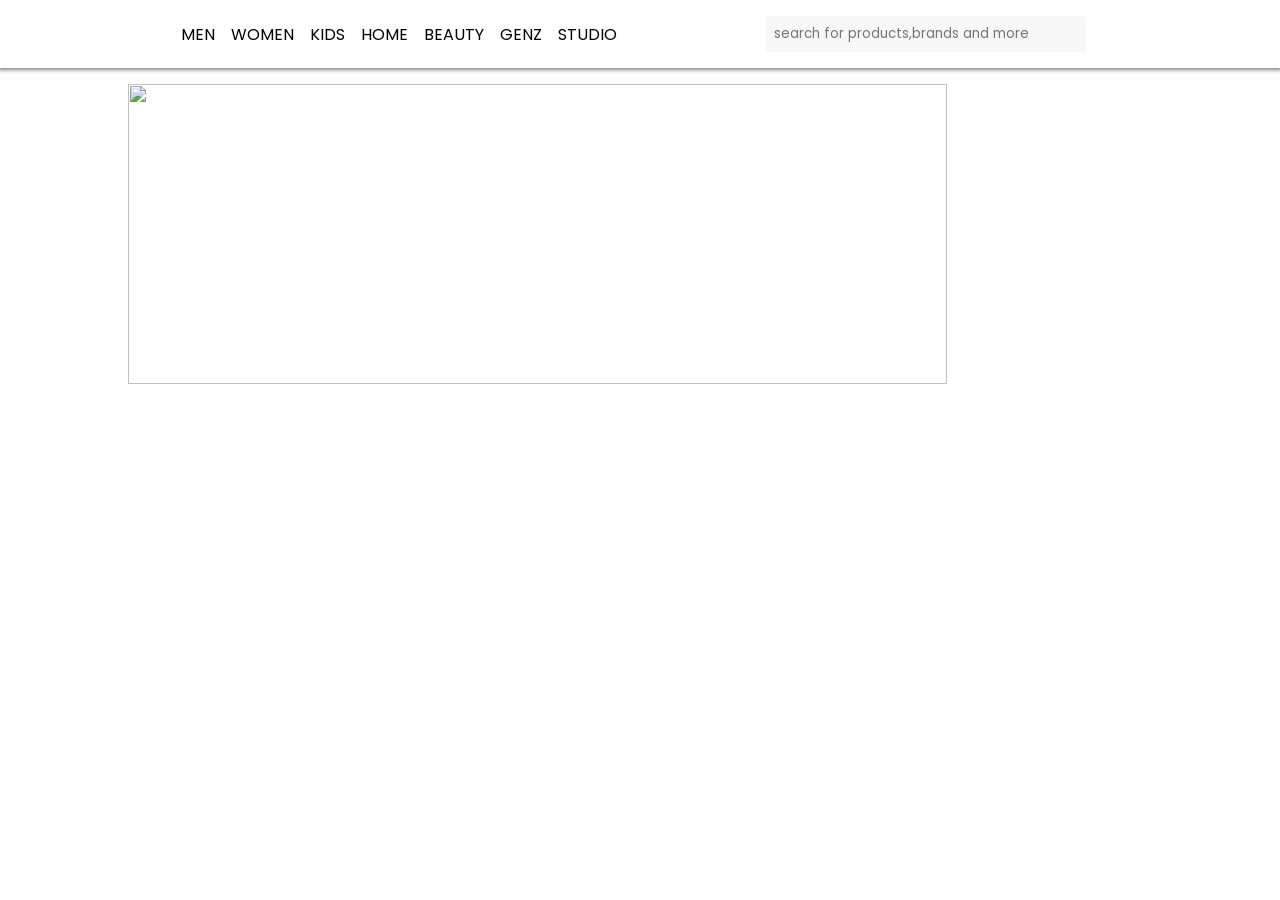
==== index.html @ 0b9dc45f "Add files via upload" ====
<!DOCTYPE html>
<html lang="en">
<head>
    <meta charset="UTF-8">
    <meta name="viewport" content="width=device-width, initial-scale=1.0">
    <title>Myntra-homepage</title>
    <link rel="stylesheet" href="style.css">
    <link href='https://fonts.googleapis.com/css?family=Poppins' rel='stylesheet'>
</head>
<body>
    <header>
        <div class="logo-img">
            
        </div>
    <div class="nav-link">
        <ul class="nav-ul">
            <li>
                <a href="#">MEN</a>
            </li>
            <li>
                <a href="#">WOMEN</a>
            </li>
            <li>
                <a href="#">KIDS</a>
            </li>
            <li>
                <a href="#">HOME</a>
            </li>
            <li>
                <a href="#">BEAUTY</a>
            </li>
            <li>
                <a href="#">GENZ</a>
            </li>
            <li>
                <a href="#">STUDIO</a>
            </li>
        </ul>
    </div>
        <div id="search">
            <input class="search-int" type="text" placeholder="search for products,brands and more">
        </div>
        <div class="logo">

        </div>
    </header>
    <div class="container">
        <div class="main">
            <div class="image">
                <img id="sale" src="https://www.theshoppingfriendly.com/wp-content/uploads/2023/07/Tips-To-Save-using-myntra-coupon.webp">
            </div>

        </div>
    </div>
    
</body>
</html>
---- style.css ----
*{
    margin: 0;
    padding: 0;
    box-sizing: border-box;
    font-family: 'Poppins';

}
body{
    margin: 0;
    padding: 0;
    box-sizing: border-box;

}
header{
    display: flex;
    justify-content: space-between;
    padding: 1rem 2rem;
    box-shadow: 0 0 4px 2px grey;
    box-sizing: border-box;
}
.logo{
    width: 1vw;
}
.nav-link{
    display: flex;
    align-items: center;
    
}
.nav-ul{
    display: flex;
    justify-content: space-between;
    align-items: center;
    gap: 1rem;
}
li{
    list-style-type: none;
}
a{
    text-decoration: none;
    color: black;
}
a:hover{
    text-decoration: underline;

}
.search-int{
    width: 20rem;
    padding: 0.5rem 0.5rem;
    border: none;
    border-radius: 0.2rem;
    box-shadow: inset 0 0 2px 20px rgba(223, 219, 219, 0.215);
    align-items: center;
}
.container{
    

}
.main{

}
.image{
    display: flex;
    justify-content: center;
    align-items: center;
    margin-top: 1rem;
    
}
#sale{
    width: 80%;
    height:300px;

}
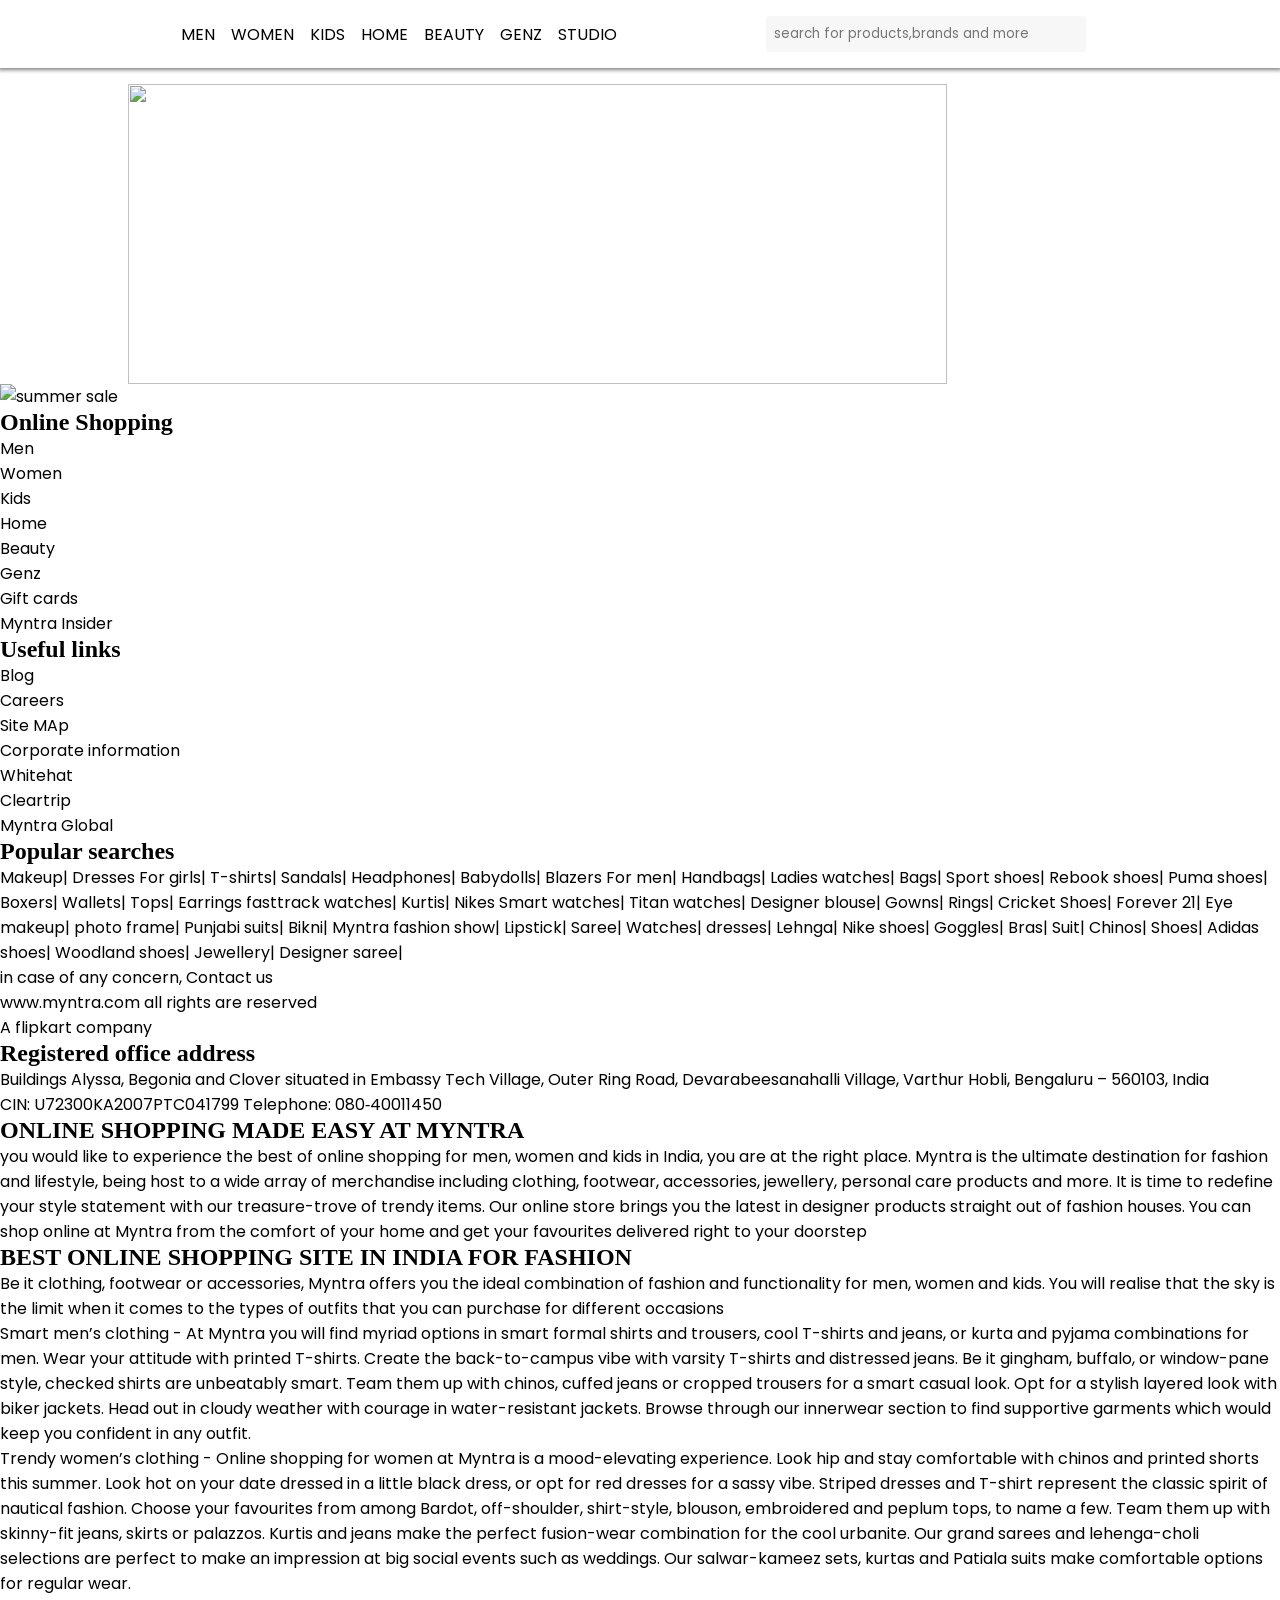
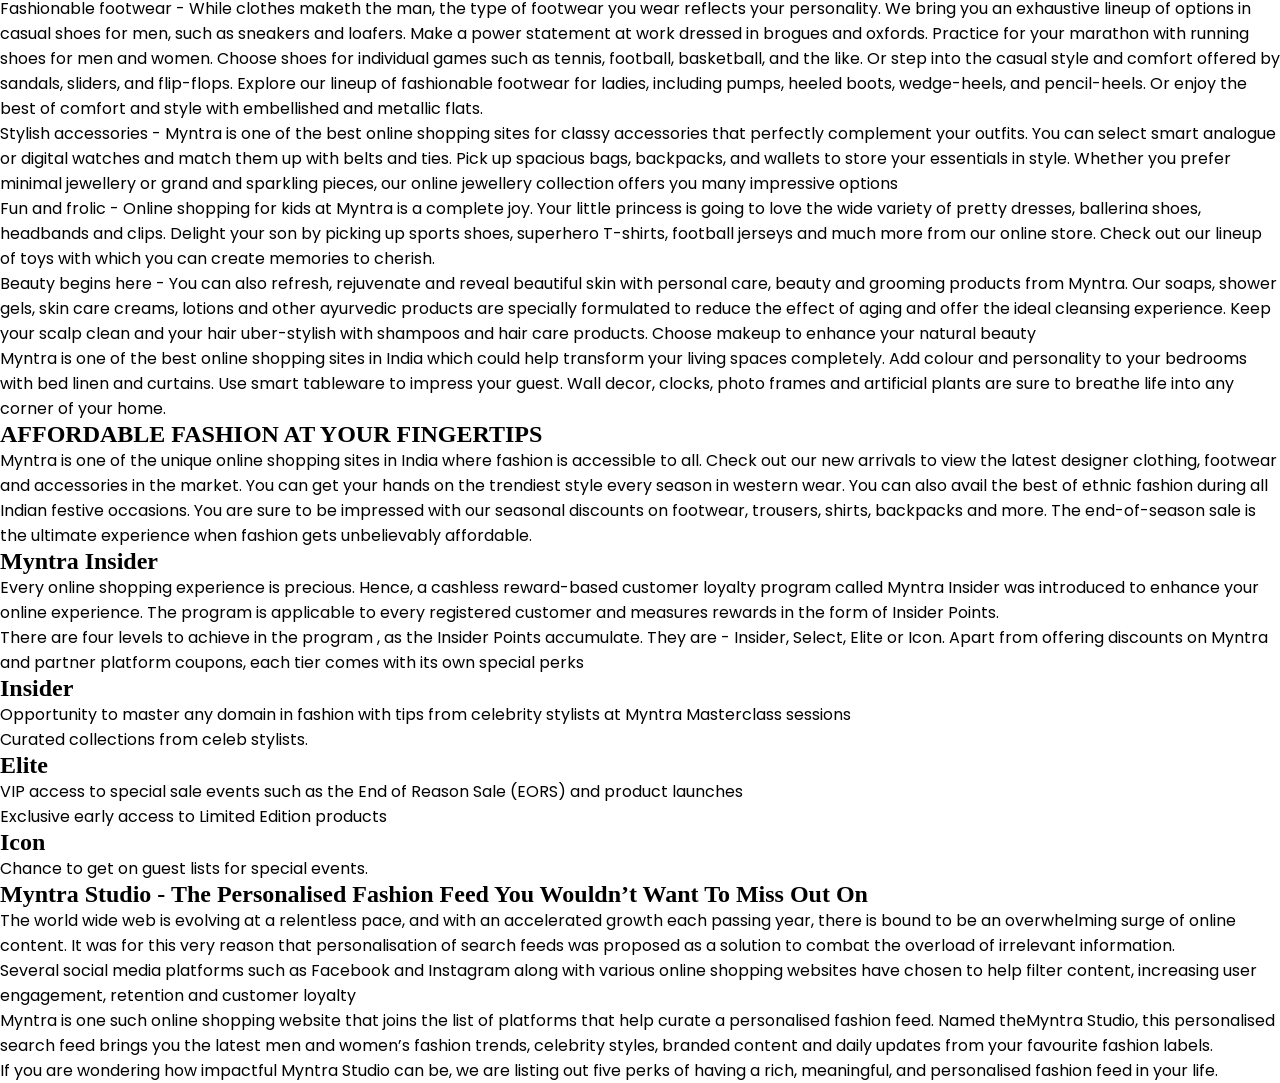
==== commit d3725ee7: "Enhance index.html with favicon and footer updates Added a favicon link and enhanced the footer with" ====
--- a/index.html
+++ b/index.html
@@ -6,8 +6,11 @@
     <title>Myntra-homepage</title>
     <link rel="stylesheet" href="style.css">
     <link href='https://fonts.googleapis.com/css?family=Poppins' rel='stylesheet'>
+    <link rel="icon" type="image/x-icon" href="https://myntra.com">
 </head>
 <body>
+    <!--navbar-->
+
     <header>
         <div class="logo-img">
             
@@ -41,17 +44,438 @@
             <input class="search-int" type="text" placeholder="search for products,brands and more">
         </div>
         <div class="logo">
+            <ul>
+                <li>
+                    <a href=""><i class="fa-solid fa-users"></i></a>
+                </li>
+            </ul>
 
         </div>
     </header>
+
+    <!-----------------------------------navbar-ending---------------------------------------------->
+
     <div class="container">
+    <!-------------------------------Sale-image-with 2 divs ----------------------------------------->
         <div class="main">
             <div class="image">
                 <img id="sale" src="https://www.theshoppingfriendly.com/wp-content/uploads/2023/07/Tips-To-Save-using-myntra-coupon.webp">
             </div>
-
-        </div>
+            <div class="summer-sale-img">
+               <img class="sumer-img" src= "https://cdn.gyftr.com/blog/wp-content/uploads/2024/09/30054218/Myntra.png" alt="summer sale">
+            </div>
+        </div>
+    <!---------------------------------------sale-image-end------------------------------------------>
     </div>
-    
+   <footer>
+    <!------------------------one-div-of-footer-containing-links----------------------------------->
+    <div class="links-cont">
+    <!------------------------------------footer-links-of-column----------------------------------->
+    <div class="column-link">
+    <div class="online-shopping">
+        <h2>Online Shopping</h2>
+    <!-----------------------------------links-of-one-box--------------------------------------------->
+        <ul class="footer-nav">
+            <li>
+                <a class="a-foot" href="#">Men</a>
+            </li>
+            <li>
+                <a class="a-foot" href="#" >Women</a>
+            </li>
+            <li>
+                <a class="a-foot" href="#" >Kids</a>
+            </li>
+            <li>
+                <a class="a-foot" href="#" >Home</a>
+            </li>
+            <li>
+                <a class="a-foot" href="#" >Beauty</a>
+            </li>
+            <li>
+                <a class="a-foot" href="#" >Genz</a>
+            </li>
+            <li>
+                <a class="a-foot" href="#" >Gift cards</a>
+            </li>
+            <li>
+                <a class="a-foot" href="#" >Myntra Insider</a>
+            </li>
+        </ul>
+    </div>
+    <!-----------------------------end-here-------------------------------------------------------->
+    <!---------------------------usefull-link-start-here------------------------------------------->
+    <div class="useful-link">
+        <h2>Useful links</h2>
+        <ul class="useful-links">
+            <li>
+                <a class="a-useful-link" href="#" >Blog</a>
+            </li>
+            <li>
+                <a class="a-useful-link">Careers</a>
+            </li>
+            <li>
+                <a class="a-useful-link" href="#">Site MAp</a>
+            </li>
+            <li>
+                <a class="a-useful-link" href="#">Corporate information</a>
+            </li>
+            <li>
+                <a class="a-useful-link" href="#">Whitehat</a>
+            </li>
+            <li>
+                <a class="a-useful-link" href="#">Cleartrip</a>
+            </li>
+            <li>
+                <a class="a-useful-link" href="#">Myntra Global</a>
+            </li>
+        </ul>
+    </div>
+    <!-------------------------------Usefull-link-end-here--------------------------------------->
+    <!-------------------------------popular-searches-start-here---------------------------------->
+    <div class="popular-searches">
+        <h2>Popular searches</h2>
+        <p class="links-p-a">
+            <a href="#">Makeup|</a>
+            <a href="#">Dresses For girls|</a>
+            <a href="#">T-shirts|</a>
+            <a href="#">Sandals|</a>
+            <a href="#">Headphones|</a>
+            <a href="#">Babydolls|</a>
+            <a href="#">Blazers For men|</a>
+            <a href="#">Handbags|</a>
+            <a href="#">Ladies watches|</a>
+            <a href="#">Bags|</a>
+            <a href="#">Sport shoes|</a>
+            <a href="#">Rebook shoes|</a>
+            <a href="#">Puma shoes|</a>
+            <a href="#">Boxers|</a>
+            <a href="#">Wallets|</a>
+            <a href="#">Tops|</a>
+            <a href="#">Earrings</a>
+            <a href="#">fasttrack watches|</a>
+            <a href="#">Kurtis|</a>
+            <a href="#">Nikes</a>
+            <a href="#">Smart watches|</a>
+            <a href="#">Titan watches|</a>
+            <a href="#">Designer blouse|</a>
+            <a href="#">Gowns|</a>
+            <a href="#">Rings|</a>
+            <a href="#">Cricket Shoes|</a>
+            <a href="#">Forever 21|</a>
+            <a href="#">Eye makeup|</a>
+            <a href="#"> photo frame|</a>
+            <a href="#">Punjabi suits|</a>
+            <a href="#">Bikni|</a>
+            <a href="#">Myntra fashion show|</a>
+            <a href="#">Lipstick|</a>
+            <a href="#">Saree|</a>
+            <a href="#">Watches|</a>
+            <a href="#">dresses|</a>
+            <a href="#">Lehnga|</a>
+            <a href="#">Nike shoes|</a>
+            <a href="#">Goggles|</a>
+            <a href="#">Bras|</a>
+            <a href="#">Suit|</a>
+            <a href="#">Chinos|</a>
+            <a href="#">Shoes|</a>
+            <a href="#">Adidas shoes|</a>
+            <a href="#">Woodland shoes|</a>
+            <a href="#">Jewellery|</a>
+            <a href="#">Designer saree|</a>
+        </p>
+<!-------------------------------copyright-and-other-start-here-------------------------------------->
+        <div class="copy">
+            <p class="copy-p">
+            <span>in case of any concern,</span>
+            <a class="contact-foot" href="#">Contact us</a>
+            </p>
+            <p class="copy-p">
+                <span>www.myntra.com </span><span>all rights are reserved</span>
+            </p>
+            <p class="copy-p">
+                <span>A flipkart company</span>
+            </p>
+        </div>
+<!------------------------------------Copy-right-end-here----------------------------------------->
+</div>
+<!----------------------------------popular-searches-end-here------------------------------------->
+
+<!-----------------------------Register-office-address-start-here--------------------------------->
+        <div class="register">
+            <h2>Registered office address</h2>
+            <span>Buildings Alyssa,</span>
+            <span>Begonia and Clover situated in Embassy Tech Village,</span>
+            <span>Outer Ring Road,</span>
+            <span>Devarabeesanahalli Village,</span>
+            <span>Varthur Hobli,</span>
+            <span>Bengaluru – 560103, India</span>
+            <p class="span-p">
+                <span>CIN: U72300KA2007PTC041799</span>
+                <span>Telephone: 080‑40011450</span>
+            </p>
+        </div>
+<!-----------------------------Register-office-address-end-here------------------------------------->
+
+<!--------------------------------online-shopping-start-here--------------------------------------->
+        <div class="online-shopping">
+            <h2>ONLINE SHOPPING MADE EASY AT MYNTRA </h2>
+            <p class="online-p">
+                you would like to experience the best of online shopping for men,
+                women and kids in India, you are at the right place. Myntra is the
+                ultimate destination for fashion and lifestyle, being host to a wide
+                array of merchandise including clothing, footwear, accessories, jewellery,
+                personal care products and more. It is time to redefine your style statement
+                with our treasure-trove of trendy items. Our online store brings you the 
+                latest in designer products straight out of fashion houses. You can shop 
+                online at Myntra from the 
+                comfort of your home and get your favourites delivered right to your doorstep
+            </p>
+        </div>
+<!-------------------------------------Online-shopping-end-here--------------------------------------->
+
+<!---------------------------------best-online-shopping-start-here------------------------------------>
+        <div class="best-online-shopping">
+            <h2>BEST ONLINE SHOPPING SITE IN INDIA FOR FASHION</h2>
+            <p class="best-online-p">
+                Be it clothing, footwear or accessories,
+                Myntra offers you the ideal combination 
+                of fashion and functionality for men, women
+                and kids. You will realise that the sky is the
+                limit when it comes to the types of outfits 
+                that you can purchase for different occasions
+            </p>
+            <ol>
+                <li>
+                    <span class="foot-span">Smart men’s clothing -</span> 
+                    At Myntra you will find 
+                    myriad options in smart 
+                    formal shirts and trousers,
+                    cool T-shirts and jeans, or
+                    kurta and pyjama combinations 
+                    for men. Wear your attitude with
+                    printed T-shirts. Create the 
+                    back-to-campus vibe with 
+                    varsity T-shirts and distressed
+                    jeans. Be it gingham, buffalo,
+                    or window-pane style, checked
+                    shirts are unbeatably smart. 
+                    Team them up with chinos,
+                    cuffed jeans or cropped 
+                    trousers for a smart casual 
+                    look. Opt for a stylish layered
+                    look with biker jackets. Head 
+                    out in cloudy weather with 
+                    courage in water-resistant 
+                    jackets. Browse through our 
+                    innerwear section to find
+                    supportive garments which
+                    would keep you confident in any outfit.
+                </li>
+                <li>
+                    <span class="foot-span">Trendy women’s clothing -</span>
+                    Online shopping for women at
+                    Myntra is a mood-elevating experience. 
+                    Look hip and stay comfortable with chinos
+                    and printed shorts this summer. Look
+                    hot on your date dressed in a little
+                    black dress, or opt for red dresses
+                    for a sassy vibe. Striped dresses and T-shirt
+                    represent the classic spirit of nautical fashion.
+                    Choose your favourites from among Bardot, off-shoulder,
+                    shirt-style, blouson, embroidered and peplum tops,
+                    to name a few. Team them up with skinny-fit jeans,
+                    skirts or palazzos. Kurtis and jeans make the perfect
+                    fusion-wear combination for the cool urbanite.
+                    Our grand sarees and lehenga-choli selections 
+                    are perfect to make an impression at big social
+                    events such as weddings. Our salwar-kameez sets,
+                    kurtas and Patiala suits make comfortable options
+                    for regular wear.
+
+                </li>
+                <li>
+                    <span class="foot-span">Fashionable footwear -</span> 
+                    While clothes maketh the man, the type
+                    of footwear you wear reflects your personality.
+                    We bring you an exhaustive lineup of options
+                    in casual shoes for men, such as sneakers and
+                    loafers. Make a power statement at work dressed
+                    in brogues and oxfords. Practice for your marathon
+                    with running shoes for men and women. Choose shoes
+                    for individual games such as tennis, football,
+                    basketball, and the like. Or step into the casual
+                    style and comfort offered by sandals, sliders, and
+                    flip-flops. Explore our lineup of fashionable footwear
+                    for ladies, including pumps, heeled boots, wedge-heels,
+                    and pencil-heels. Or enjoy the best of comfort and style
+                    with embellished and metallic flats.
+                </li>
+                <li>
+                    <span class="foot-span">Stylish accessories -</span> 
+                    Myntra is one of the best online shopping
+                    sites for classy accessories that perfectly
+                    complement your outfits. You can select
+                    smart analogue or digital watches and
+                    match them up with belts and ties.
+                    Pick up spacious bags, backpacks,
+                    and wallets to store your essentials
+                    in style. Whether you prefer minimal
+                    jewellery or grand and sparkling pieces,
+                    our online jewellery collection offers you
+                    many impressive options
+                </li>
+                <li>
+                    <span class="foot-span">Fun and frolic -</span>
+                    Online shopping for kids at Myntra
+                    is a complete joy. Your little 
+                    princess is going to love the
+                    wide variety of pretty dresses,
+                    ballerina shoes, headbands and clips.
+                    Delight your son by picking up sports
+                    shoes, superhero T-shirts, football 
+                    jerseys and much more from our online 
+                    store. Check out our lineup of toys with
+                    which you can create memories to cherish.
+                </li>
+                <li>
+                    <span class="foot-span">Beauty begins here -</span>
+                    You can also refresh, rejuvenate and
+                    reveal beautiful skin with personal care,
+                    beauty and grooming products from Myntra.
+                    Our soaps, shower gels, skin care creams,
+                    lotions and other ayurvedic products are
+                    specially formulated to reduce the effect of
+                    aging and offer the ideal cleansing experience.
+                    Keep your scalp clean and your hair uber-stylish
+                    with shampoos and hair care products.
+                    Choose makeup to enhance your natural beauty
+                </li>
+            </ol>
+            <p class="online-p">
+                Myntra is one of the best online 
+                shopping sites in India which could 
+                help transform your living spaces
+                completely. Add colour and personality 
+                to your bedrooms with bed linen and curtains.
+                Use smart tableware to impress your guest.
+                Wall decor, clocks, photo frames and artificial
+                plants are sure to breathe life into any corner of your home.
+            </p>
+        </div>
+<!---------------------------------Best-online-shopping-End-here------------------------------------->
+
+<!---------------------------------Affordable-fashion-start-here------------------------------------->
+        <div class="affordable-fashion">
+            <h2>AFFORDABLE FASHION AT YOUR FINGERTIPS</h2>
+            <p class="affordable-p">
+                Myntra is one of the unique online
+                shopping sites in India where fashion 
+                is accessible to all. Check out our new
+                arrivals to view the latest designer clothing,
+                footwear and accessories in the market.
+                You can get your hands on the trendiest
+                style every season in western wear. 
+                You can also avail the best of ethnic
+                fashion during all Indian festive occasions.
+                You are sure to be impressed with our
+                seasonal discounts on footwear,
+                trousers, shirts, backpacks and more.
+                The end-of-season sale is the ultimate 
+                experience when fashion gets unbelievably 
+                affordable.
+            </p>
+        </div>
+<!------------------------------------Myntra-insider-end-here------------------------------------------->
+        <div class="myntra-insider">
+            <h2>Myntra Insider</h2>
+            <p class="p-insider">
+                Every online shopping experience is precious.
+                Hence, a cashless reward-based customer loyalty
+                program called Myntra Insider was introduced to 
+                enhance your online experience. The program is 
+                applicable to every registered customer and measures
+                rewards in the form of Insider Points.
+            </p>
+            <p class="p-insider">
+                There are four levels to achieve in the program
+                , as the Insider Points accumulate. They are - Insider,
+                Select, Elite or Icon. Apart from offering discounts on
+                Myntra and partner platform coupons,
+                each tier comes with its own special perks
+            </p>
+        </div>
+        <div class="insider">
+            <h2>Insider</h2>
+            <ul>
+                <li>Opportunity to master any
+                    domain in fashion with tips from
+                    celebrity stylists at Myntra Masterclass sessions
+                </li>
+                <li>
+                    Curated collections from celeb stylists.
+                </li>
+            </ul>
+        </div>
+        <div class="elite">
+            <h2>Elite</h2>
+            <ul>
+                <li>
+                    VIP access to special sale events such
+                    as the End of Reason Sale (EORS) and product launches
+                </li>
+                <li>
+                    Exclusive early access to Limited Edition products
+                </li>
+            </ul>
+        </div>
+        <div class="icon">
+            <h2>Icon</h2>
+            <ul>
+                <li>Chance to get on guest lists for special events.</li>
+            </ul>
+        </div>
+<!----------------------------------myntra-insider-end-here--------------------------------------->
+        <div class="myntra-studio">
+            <h2>Myntra Studio - The Personalised Fashion Feed You Wouldn’t Want To Miss Out On</h2>
+            <p class="studio-p">
+                The world wide web is evolving at a relentless 
+                pace, and with an accelerated growth each
+                passing year, there is bound to be an
+                overwhelming surge of online content.
+                It was for this very reason that personalisation
+                of search feeds was proposed as a solution
+                to combat the overload of irrelevant information.
+            </p>
+            <p class="studio-p">
+                Several social media platforms such as Facebook
+                and Instagram along with various online shopping
+                websites have chosen to help filter content,
+                increasing user engagement, retention and customer loyalty
+            </p>
+            <p class="studio-p">
+                Myntra is one such online shopping website that joins 
+                the list of platforms that help curate a personalised
+                fashion feed. Named theMyntra Studio, this personalised 
+                search feed brings you the latest men and women’s fashion
+                trends, celebrity styles, branded content and daily
+                updates from your favourite fashion labels.
+            </p>
+            <p class="studio-p">
+                If you are wondering how impactful
+                Myntra Studio can be, we are listing
+                out five perks of having a rich, meaningful,
+                and personalised fashion feed in your life.
+            </p>
+        </div>
+        <div class="foot-ul">
+            <ul class="foot-ul-1">
+                <li></li>
+            </ul>
+        </div>
+</div>
+<!-----------------------------------column-links-end-here----------------------------------------->
+</div>
+<!----------------------------footer-container-links-end-here-------------------------------------->
+</footer> 
 </body>
-</html>+</html>        
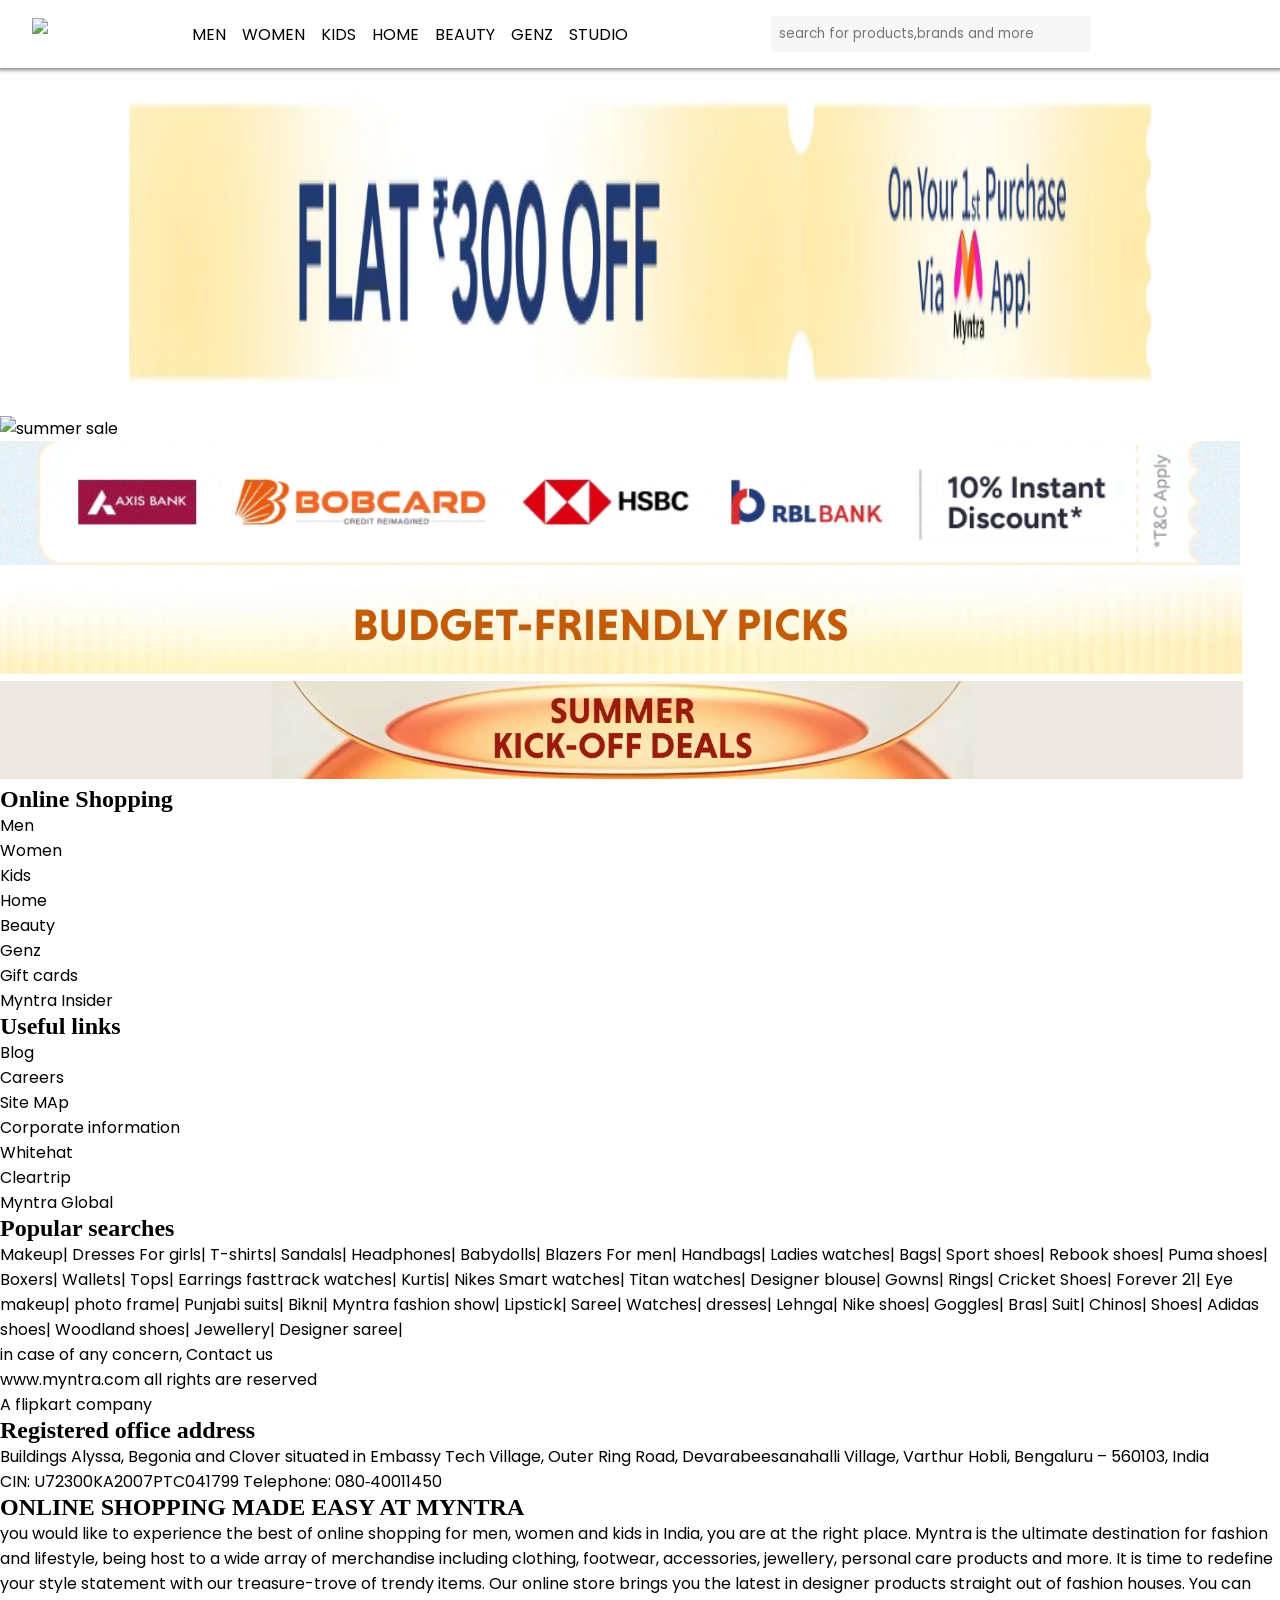
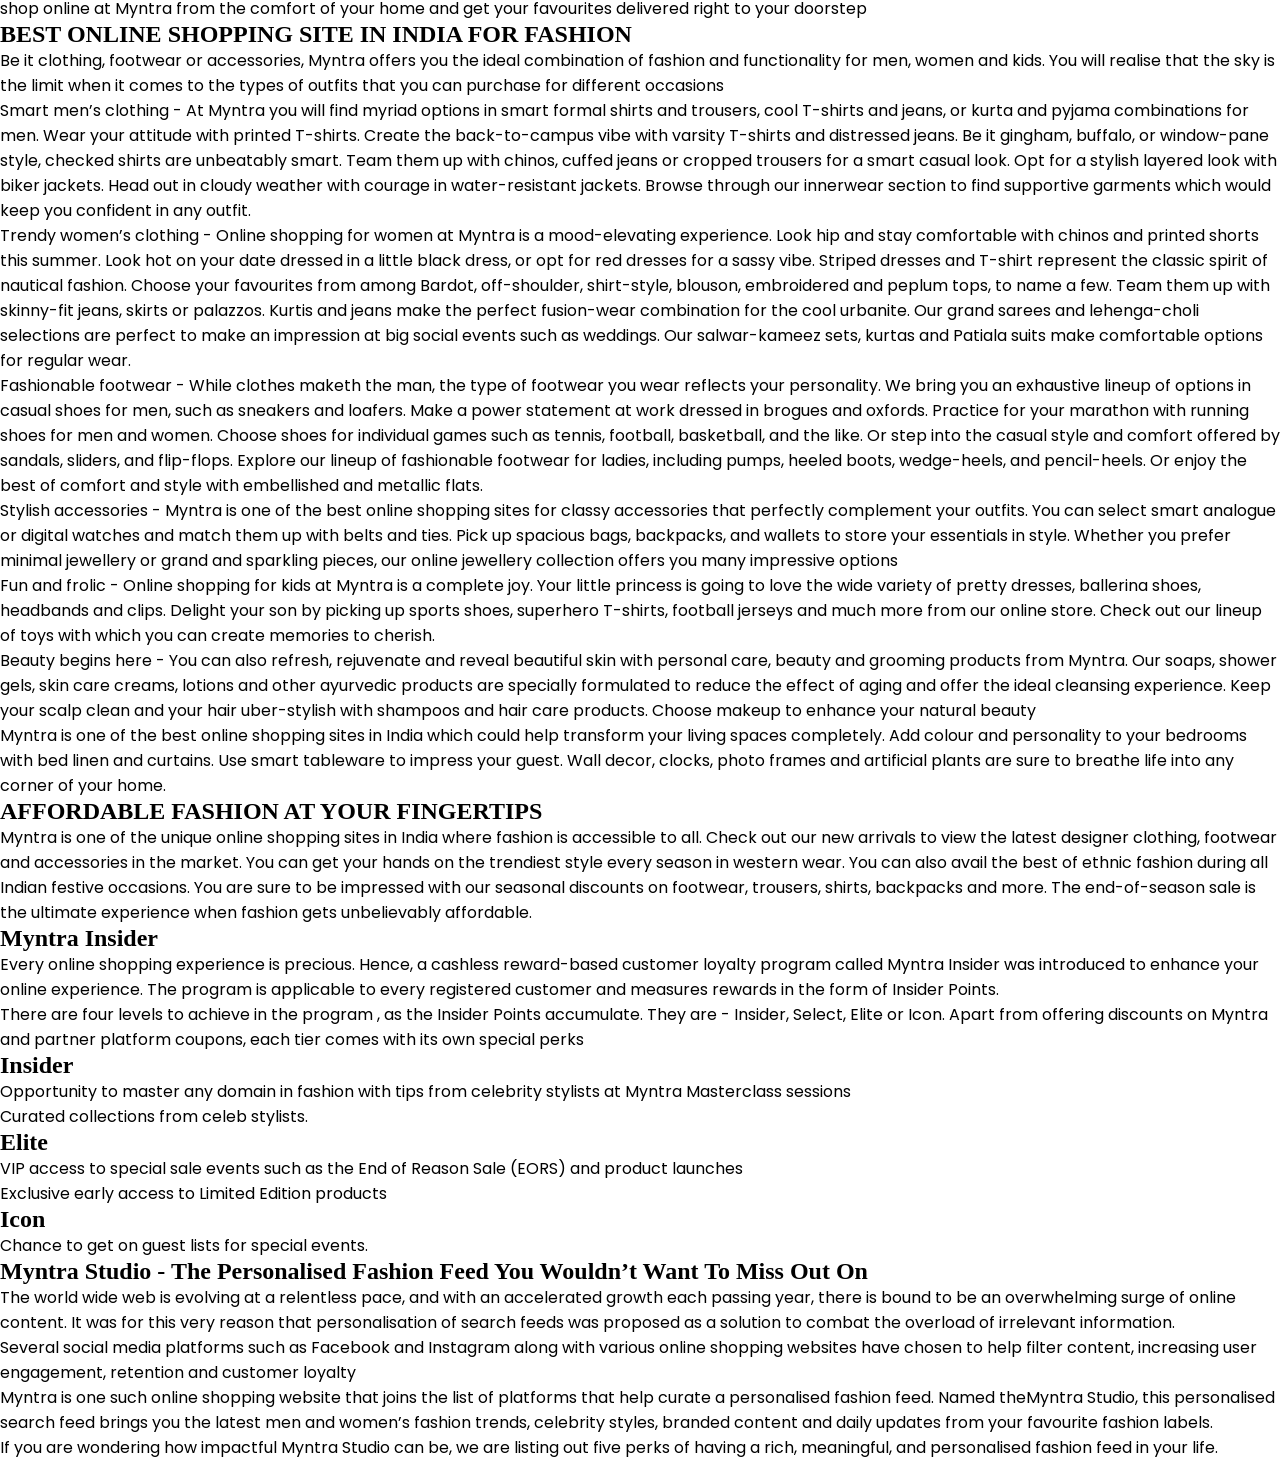
==== commit a63010de: "Update index.html" ====
--- a/index.html
+++ b/index.html
@@ -9,11 +9,11 @@
     <link rel="icon" type="image/x-icon" href="https://myntra.com">
 </head>
 <body>
-    <!--navbar-->
+    <!---------------------------------navbar-------------------------------------------->
 
     <header>
         <div class="logo-img">
-            
+            <img class="myntra-logo" src="https://static.toiimg.com/photo/imgsize-282668,msid-80601325/80601325.jpg">
         </div>
     <div class="nav-link">
         <ul class="nav-ul">
@@ -59,14 +59,36 @@
     <!-------------------------------Sale-image-with 2 divs ----------------------------------------->
         <div class="main">
             <div class="image">
-                <img id="sale" src="https://www.theshoppingfriendly.com/wp-content/uploads/2023/07/Tips-To-Save-using-myntra-coupon.webp">
+                <img id="sale" src="sale logo.png">
             </div>
             <div class="summer-sale-img">
-               <img class="sumer-img" src= "https://cdn.gyftr.com/blog/wp-content/uploads/2024/09/30054218/Myntra.png" alt="summer sale">
+               <img class="sumer-img" src= "summer.png" alt="summer sale">
             </div>
-        </div>
-    <!---------------------------------------sale-image-end------------------------------------------>
+            <div class="budget-img">
+                <img class="budget-image" src="budget.png">
+            </div>
+            <div class="friendly">
+                <img class="budget-friendly"  src="budget-friendly.png">
+            </div>
+            <div class="grid-boxes">
+                <div class="boxes"></div>
+                <div class="boxes"></div>
+                <div class="boxes"></div>
+                <div class="boxes"></div>
+                <div class="boxes"></div>
+            </div>
+            <div class="banner">
+                <img class="image-banner" src="sale banner.png">
+            </div>
+        </div>
+        
     </div>
+
+
+
+
+
+
    <footer>
     <!------------------------one-div-of-footer-containing-links----------------------------------->
     <div class="links-cont">
--- a/style.css
+++ b/style.css
@@ -70,3 +70,19 @@
     height:300px;
 
 }
+
+.summer-sale-img{
+    display: flex;
+    justify-content: center;
+    align-items: center;
+    margin-top:2rem;
+    
+
+
+}
+
+
+.sumer-img{
+    width: 80rem;
+  
+}
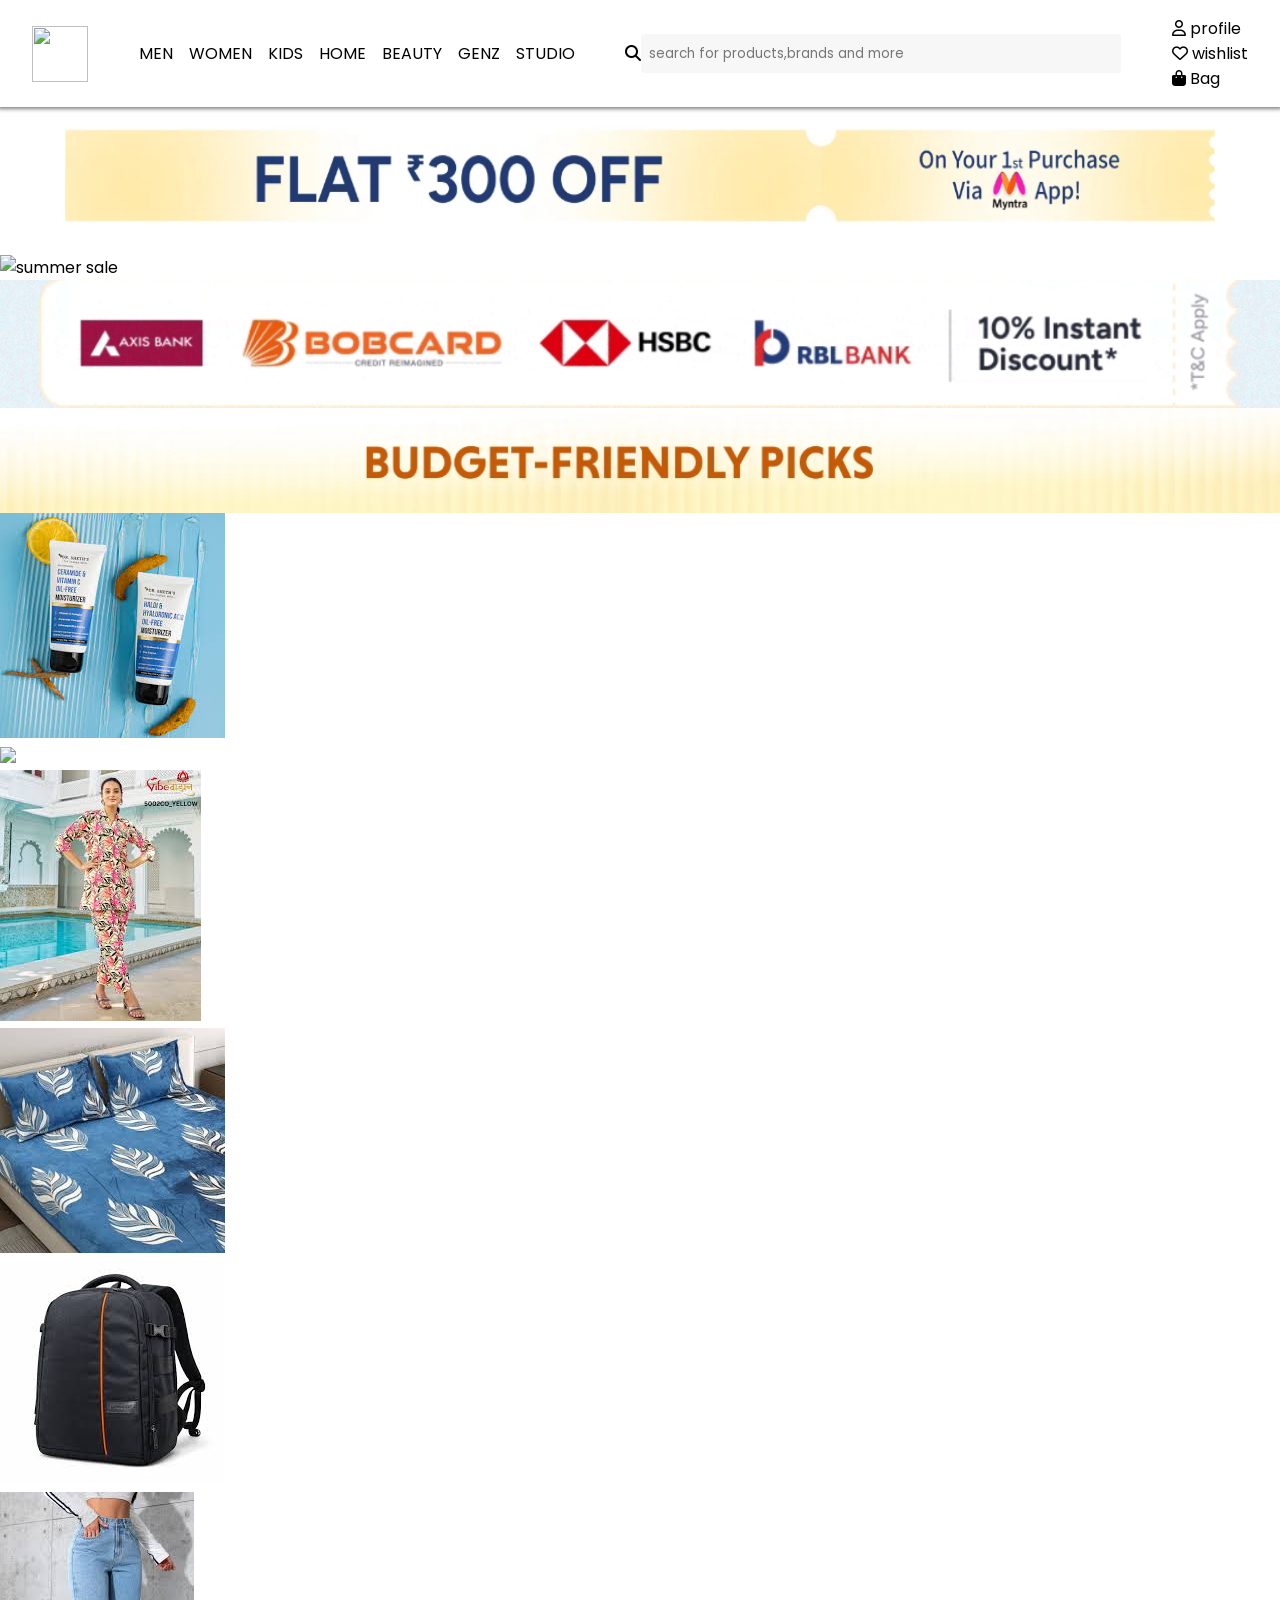
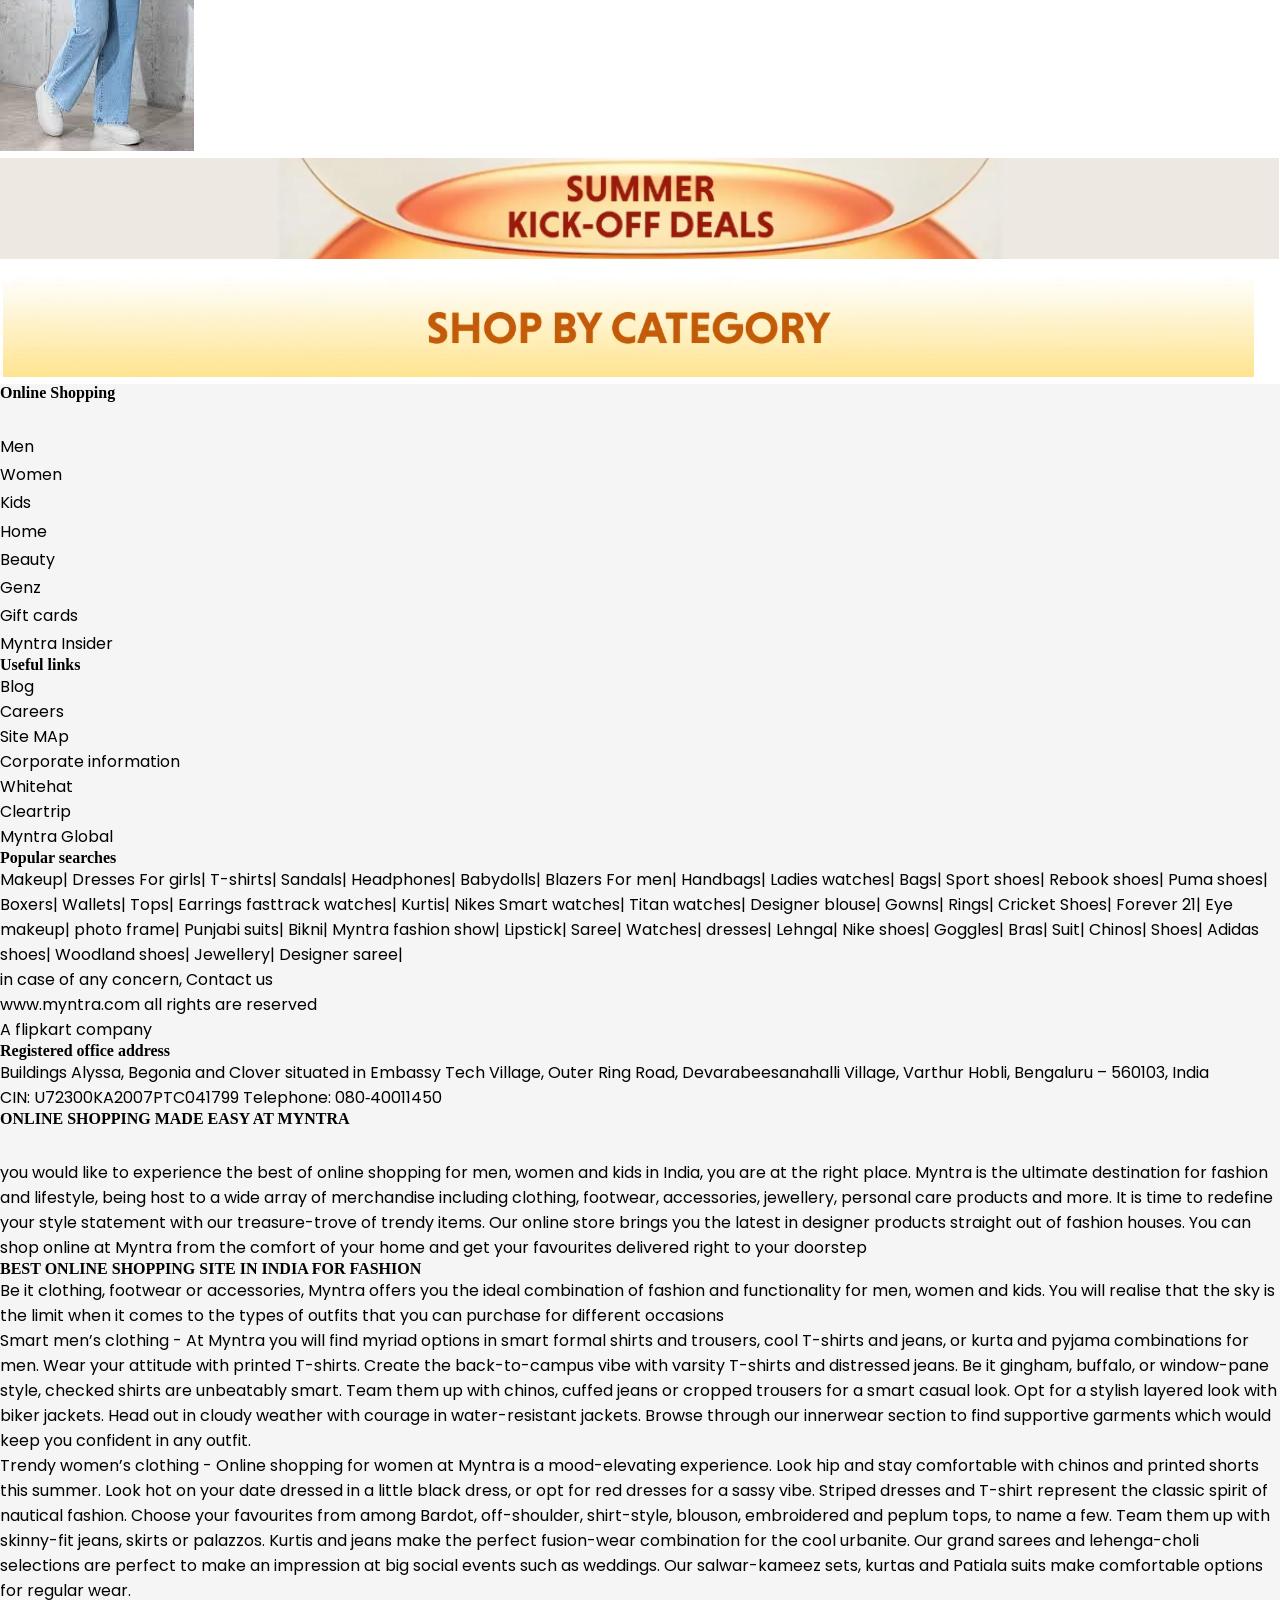
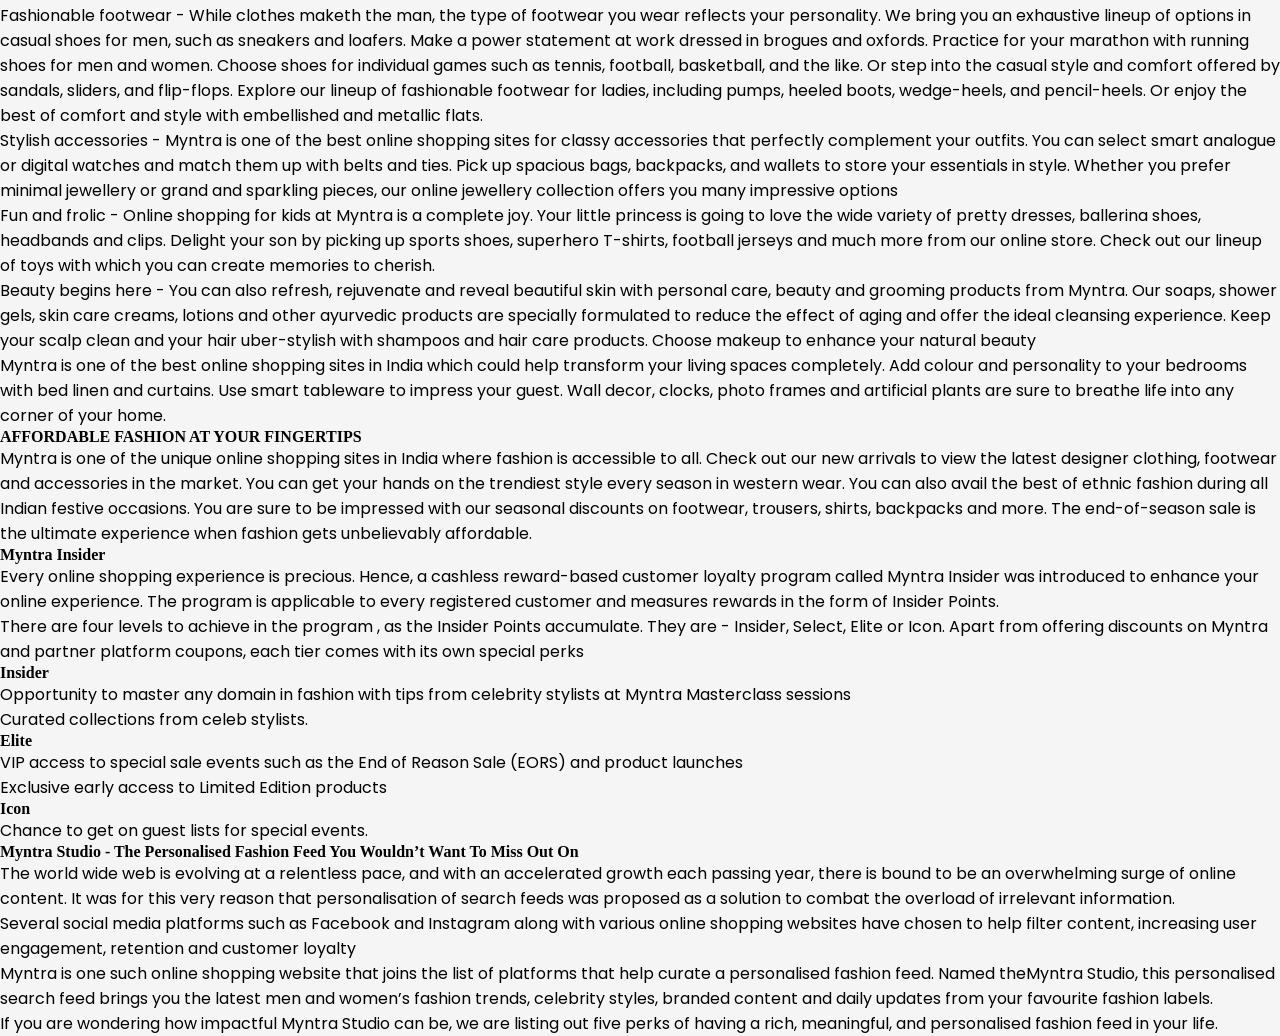
==== commit d9c258ca: "Update index.html" ====
--- a/index.html
+++ b/index.html
@@ -7,6 +7,7 @@
     <link rel="stylesheet" href="style.css">
     <link href='https://fonts.googleapis.com/css?family=Poppins' rel='stylesheet'>
     <link rel="icon" type="image/x-icon" href="https://myntra.com">
+    <link rel="stylesheet" href="https://cdnjs.cloudflare.com/ajax/libs/font-awesome/6.5.0/css/all.min.css">
 </head>
 <body>
     <!---------------------------------navbar-------------------------------------------->
@@ -16,48 +17,66 @@
             <img class="myntra-logo" src="https://static.toiimg.com/photo/imgsize-282668,msid-80601325/80601325.jpg">
         </div>
     <div class="nav-link">
+<!----------------------------------------Nav-ul-class-nav-ul--------------------------------------->
         <ul class="nav-ul">
             <li>
-                <a href="#">MEN</a>
-            </li>
-            <li>
-                <a href="#">WOMEN</a>
-            </li>
-            <li>
-                <a href="#">KIDS</a>
-            </li>
-            <li>
-                <a href="#">HOME</a>
-            </li>
-            <li>
-                <a href="#">BEAUTY</a>
-            </li>
-            <li>
-                <a href="#">GENZ</a>
-            </li>
-            <li>
-                <a href="#">STUDIO</a>
+                <a class="nav-li-a" href="#">MEN</a>
+            </li>
+            <li>
+                <a class="nav-li-a" href="#">WOMEN</a>
+            </li>
+            <li>
+                <a class="nav-li-a" href="#">KIDS</a>
+            </li>
+            <li>
+                <a class="nav-li-a" href="#">HOME</a>
+            </li>
+            <li>
+                <a class="nav-li-a" href="#">BEAUTY</a>
+            </li>
+            <li>
+                <a class="nav-li-a" href="#">GENZ</a>
+            </li>
+            <li>
+                <a class="nav-li-a" href="#">STUDIO</a>
             </li>
         </ul>
+<!------------------------------------------nav-ul-end-here------------------------------------------>
     </div>
+<!---------------------------------------search-container-and-child--------------------------------->
         <div id="search">
+            <a class="search-icon" href="#"><i class="fa-solid fa-magnifying-glass"></i></a>
             <input class="search-int" type="text" placeholder="search for products,brands and more">
         </div>
+<!--------------------------------------Search-container-end-here---------------------------------->
+
+<!------------------------------------icon-container-start-here------------------------------------>
         <div class="logo">
-            <ul>
-                <li>
-                    <a href=""><i class="fa-solid fa-users"></i></a>
+            <ul class="icon-ul">
+                <li class="icon-li">
+                    <a id="icon-a" href=""><i class="fa-regular fa-user"></i></a>
+                    <span id="span-icon">profile</span>
+                </li>
+                <li class="icon-li">
+                    <a id="icon-a" href=""><i class="fa-regular fa-heart"></i></a>
+                    <span id="span-icon">wishlist</span>
+                </li>
+                <li class="icon-li">
+                    <a id="icon-a" href=""><i class="fa-solid fa-bag-shopping"></i></a>
+                    <span id="span-icon">Bag</span>
                 </li>
             </ul>
-
-        </div>
+        </div>
+<!----------------------------------icon-container-end-here----------------------------------------->
     </header>
-
-    <!-----------------------------------navbar-ending---------------------------------------------->
+<!---------------------------------------header-end-here------------------------------------------->
+
+<!---------------------------------------navbar-ending---------------------------------------------->
 
     <div class="container">
-    <!-------------------------------Sale-image-with 2 divs ----------------------------------------->
+<!--------------------------------------parent-container------------------------------------------->
         <div class="main">
+<!----------------------------------sale-image-of-4-images------------------------------------------>
             <div class="image">
                 <img id="sale" src="sale logo.png">
             </div>
@@ -70,19 +89,56 @@
             <div class="friendly">
                 <img class="budget-friendly"  src="budget-friendly.png">
             </div>
+<!------------------------------------sale-4-image-end-here----------------------------------------->
+
+<!---------------------------------------grid-boxes-start-here-------------------------------------->            
             <div class="grid-boxes">
-                <div class="boxes"></div>
-                <div class="boxes"></div>
-                <div class="boxes"></div>
-                <div class="boxes"></div>
-                <div class="boxes"></div>
-            </div>
+<!---------------------------------------child-of-grid-boxes---------------------------------------->
+                <div class="boxes">
+                    <a>
+                        <img class="scroler-img" src="shampoo.jfif">
+                    </a>
+                </div>
+                <div class="boxes">
+                    <a>
+                        <img class="scroler-img" src="dove.jfif">
+                    </a>
+                </div>
+                <div class="boxes">
+                    <a>
+                        <img class="scroler-img" src="women-cloth.jfif">
+                    </a>
+                </div>
+                <div class="boxes">
+                    <a>
+                        <img class="scroler-img" src="bedsheet-image.jfif">
+                    </a>
+                </div>
+                <div class="boxes">
+                    <a>
+                        <img class="scroler-img" src="backpack.jfif">
+                    </a>
+                </div>
+                <div class="boxes">
+                    <a>
+                        <img class="scroler-img" src="jeans.jfif">
+                        
+                    </a>
+                </div>
+<!----------------------------------child-of-grid-boxes-end-here------------------------------------->
+            </div>
+<!--------------------------------------Grid-boxes-end-here------------------------------------------>
+
             <div class="banner">
                 <img class="image-banner" src="sale banner.png">
             </div>
-        </div>
-        
+            <div class="category">
+                <img class="category-img" src="category.PNG">
+            </div>
+        </div>
+<!---------------------------------------MAin-container-end------------------------------------------->
     </div>
+<!---------------------------------------container-end-here------------------------------------------->
 
 
 
--- a/style.css
+++ b/style.css
@@ -18,8 +18,14 @@
     box-shadow: 0 0 4px 2px grey;
     box-sizing: border-box;
 }
-.logo{
-    width: 1vw;
+.myntra-logo{
+    width: 3.5rem;
+    height: 3.5rem;
+}
+.logo-img{
+    display: flex;
+    justify-content: center;
+    align-items: center;
 }
 .nav-link{
     display: flex;
@@ -43,9 +49,14 @@
     text-decoration: underline;
 
 }
+#search{
+    display: flex;
+    justify-content: center;
+    align-items: center;
+}
 .search-int{
-    width: 20rem;
-    padding: 0.5rem 0.5rem;
+    width: 30rem;
+    padding: 0.6rem 0.5rem;
     border: none;
     border-radius: 0.2rem;
     box-shadow: inset 0 0 2px 20px rgba(223, 219, 219, 0.215);
@@ -66,8 +77,8 @@
     
 }
 #sale{
-    width: 80%;
-    height:300px;
+    width: 90%;
+    height:100px;
 
 }
 
@@ -76,13 +87,64 @@
     justify-content: center;
     align-items: center;
     margin-top:2rem;
-    
-
+}
+.sumer-img{
+    width: 80rem;
+}
+.budget-img{
+    display: flex;
+    justify-content: center;
+    align-items: center;
+}
+.budget-image{
+    width: 80rem;
+}
+.friendly{
+    display: flex;
+    justify-content: center;
+    align-items: center;
+}
+.budget-friendly{
+    width: 80rem;
+}
+.grid-boxes{
 
 }
+.banner{
+    display: flex;
+    justify-content: center;
+    align-items: center;
+}
+.image-banner{
+    width: 80rem;
 
+}
+footer{
+    width: 100%;
+    display: flex;
+    gap: 4rem;
+    font-size: 1rem;
+    background-color: whitesmoke;
 
-.sumer-img{
-    width: 80rem;
-  
 }
+.link-cont{
+    display: flex;
+    flex-direction: column;
+    width: 80vw;
+    margin: auto 100px;
+}
+.online-shopping{
+    display: flex;
+    flex-direction: column;
+    gap: 2rem;
+    font-size: 1rem;
+    
+}
+.footer-nav{
+    display: flex;
+    flex-direction: column;
+    gap: 0.2rem;
+}
+h2{
+    font-size: 1rem;
+}
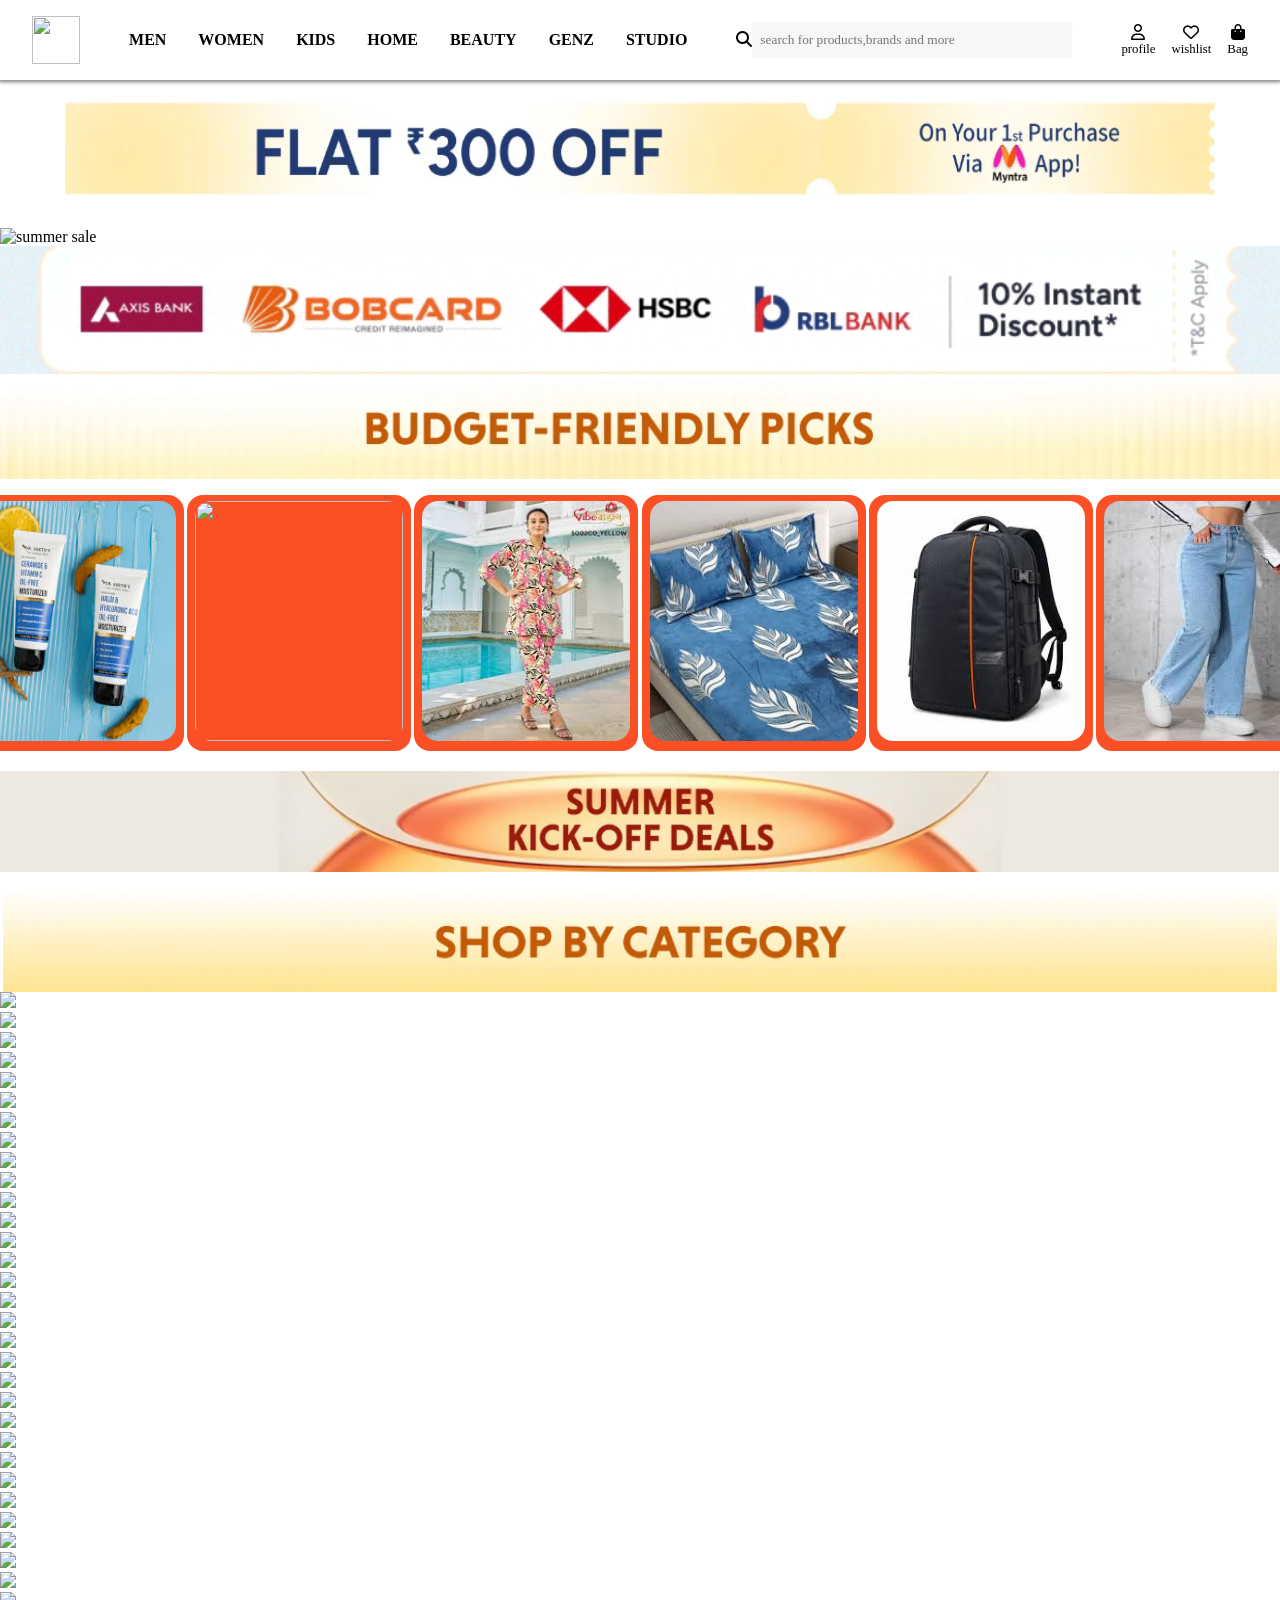
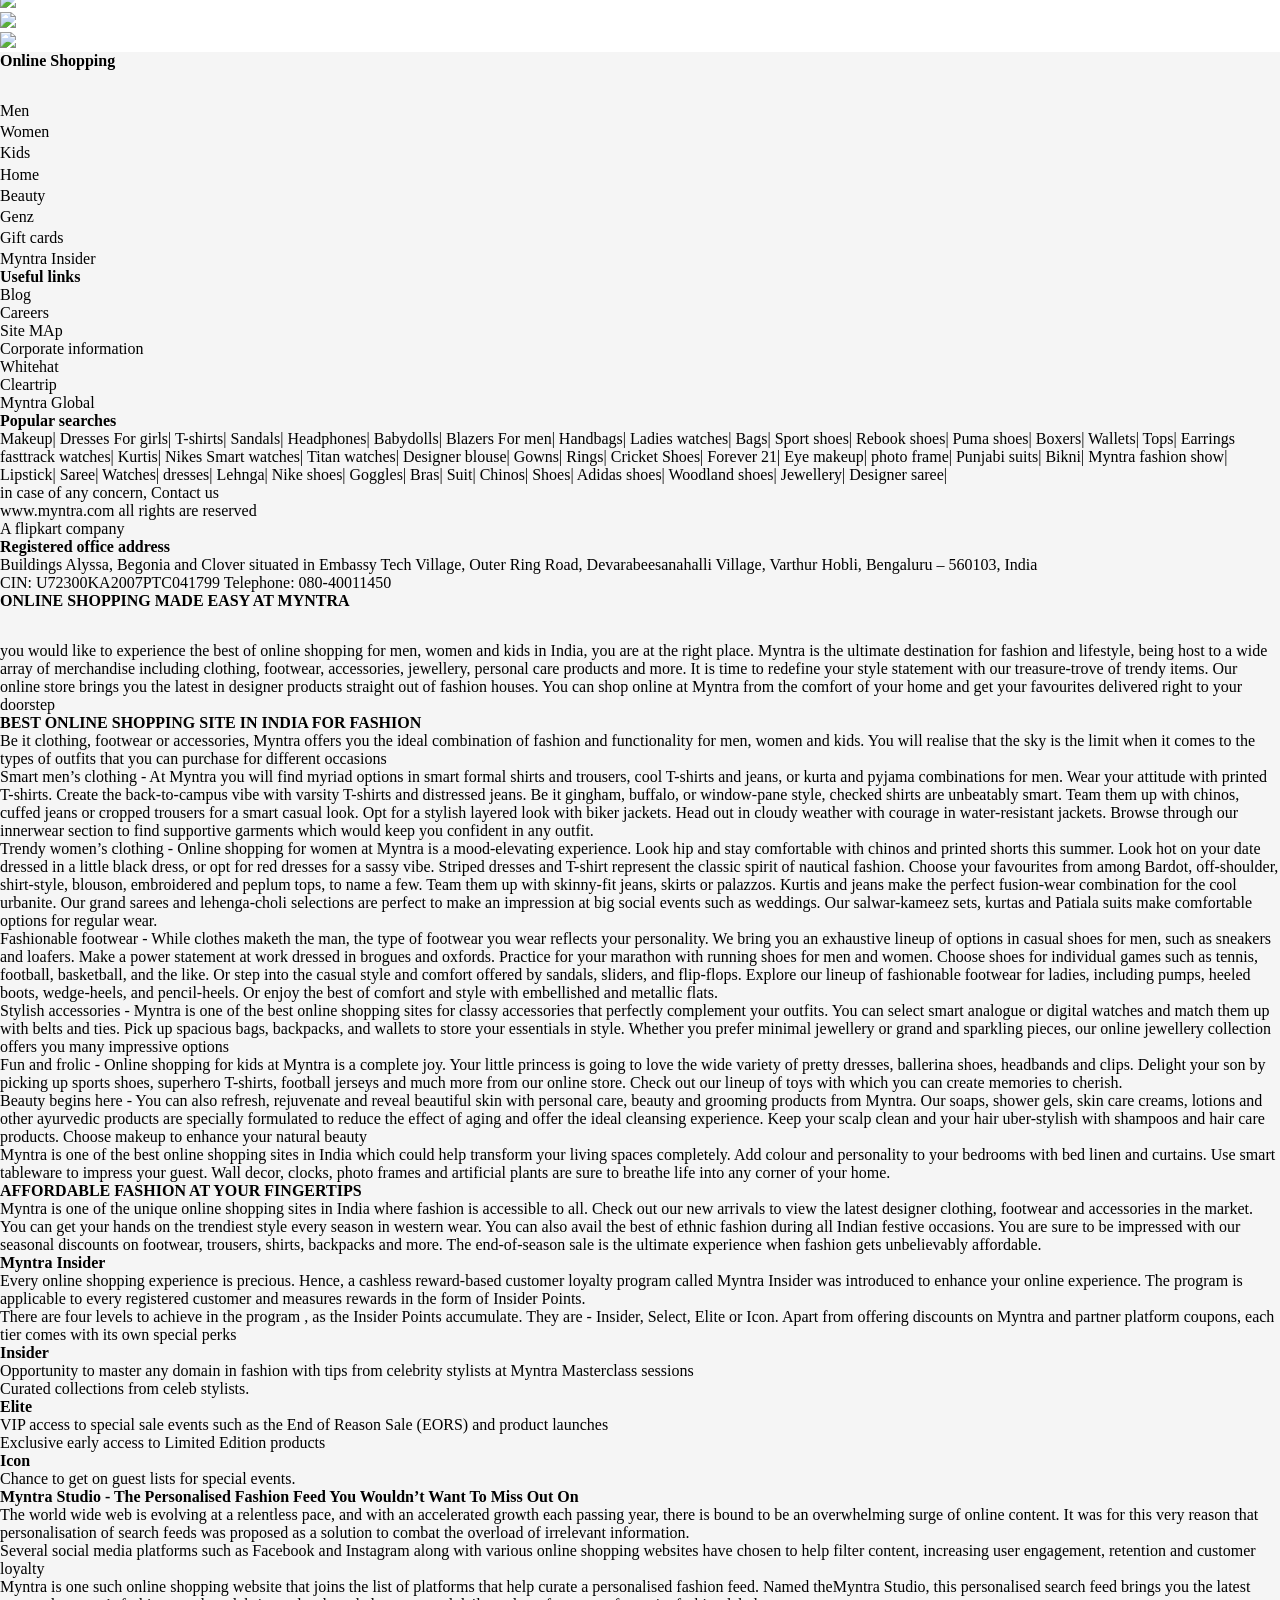
==== commit 396631d9: "Update index.html" ====
--- a/index.html
+++ b/index.html
@@ -5,8 +5,7 @@
     <meta name="viewport" content="width=device-width, initial-scale=1.0">
     <title>Myntra-homepage</title>
     <link rel="stylesheet" href="style.css">
-    <link href='https://fonts.googleapis.com/css?family=Poppins' rel='stylesheet'>
-    <link rel="icon" type="image/x-icon" href="https://myntra.com">
+    <link href="https://fonts.googleapis.com/css2?family=Inter:wght@300;400;500;600;700&display=swap" rel="stylesheet">
     <link rel="stylesheet" href="https://cdnjs.cloudflare.com/ajax/libs/font-awesome/6.5.0/css/all.min.css">
 </head>
 <body>
@@ -135,6 +134,179 @@
             <div class="category">
                 <img class="category-img" src="category.PNG">
             </div>
+<!--------------------------------GRid-30-boxes-start-here--------------->
+            <div class="grid-box-30">
+                <div class="chil-30">
+                    <a href="">
+                        <img class="grid-box-image" src="grid-box-1.PNG">
+                    </a>
+                </div>
+                <div class="chil-30">
+                    <a href="">
+                        <img class="grid-box-image" src="grid-box-2.PNG">
+                    </a>
+                </div>
+                <div class="chil-30">
+                    <a href="">
+                        <img class="grid-box-image" src="grid-box-3.PNG">                      
+                    </a>
+                </div>
+                <div class="chil-30">
+                    <a href="">
+                        <img class="grid-box-image" src="grid-box-4.PNG">
+                    </a>
+                </div>
+                <div class="chil-30">
+                    <a href="">
+                        <img class="grid-box-image" src="grid-box-5.PNG">
+                    </a>
+                </div>
+                <div class="chil-30">
+                    <a href="">
+                        <img class="grid-box-image" src="grid-box-6.PNG">
+                    </a>
+                </div>
+                <div class="chil-30">
+                    <a href="">
+                        <img class="grid-box-image" src="grid-box-7.PNG">
+                    </a>
+                </div>
+                <div class="chil-30">
+                    <a href="">
+                        <img class="grid-box-image" src="grid-box-8.PNG">
+                    </a>
+                </div>
+                <div class="chil-30">
+                    <a href="">
+                        <img class="grid-box-image" src="grid-box-9.PNG">
+                    </a>
+                </div>
+                <div class="chil-30">
+                    <a href="">
+                        <img class="grid-box-image" src="grid-box-10.PNG">
+                    </a>
+                </div>
+                <div class="chil-30">
+                    <a href="">
+                        <img class="grid-box-image" src="grid-box-11.PNG">
+                    </a>
+                </div>
+                <div class="chil-30">
+                    <a href="">
+                        <img class="grid-box-image" src="grid-box-12.PNG">
+                    </a>
+                </div>
+                <div class="chil-30">
+                    <a href="">
+                        <img class="grid-box-image" src="grid-box-13.PNG">
+                    </a>
+                </div>
+                <div class="chil-30">
+                    <a href="">
+                        <img class="grid-box-image" src="grid-box14.PNG">
+                    </a>
+                </div>
+                <div class="chil-30">
+                    <a href="">
+                        <img class="grid-box-image" src="grid-box-15.PNG">
+                    </a>
+                </div>
+                <div class="chil-30">
+                    <a href="">
+                        <img class="grid-box-image" src="grid-box-16.PNG">
+                    </a>
+                </div>
+                <div class="chil-30">
+                    <a href="">
+                        <img class="grid-box-image" src="grid-box-17.PNG">
+                    </a>
+                </div>
+                <div class="chil-30">
+                    <a href="">
+                        <img class="grid-box-image" src="grid-box-18.PNG">
+                    </a>
+                </div>
+                <div class="chil-30">
+                    <a href="">
+                        <img class="grid-box-image" src="grid-box-19.PNG">
+                    </a>
+                </div>
+                <div class="chil-30">
+                    <a href="">
+                        <img class="grid-box-image" src="grid-box-20.PNG">
+                    </a>
+                </div>
+                <div class="chil-30">
+                    <a href="">
+                        <img class="grid-box-image" src="grid-box-21.PNG">
+                    </a>
+                </div>
+                <div class="chil-30">
+                    <a href="">
+                        <img class="grid-box-image" src="grid-box-22.PNG">
+                    </a>
+                </div>
+                <div class="chil-30">
+                    <a href="">
+                        <img class="grid-box-image" src="grid-box-23.PNG">
+                    </a>
+                </div>
+                <div class="chil-30">
+                    <a href="">
+                        <img class="grid-box-image" src="grid-box-24.PNG">
+                    </a>
+                </div>
+                <div class="chil-30">
+                    <a href="">
+                        <img class="grid-box-image" src="grid-box-25.PNG">
+                    </a>
+                </div>
+                <div class="chil-30">
+                    <a href="">
+                        <img class="grid-box-image" src="grid-box-26.PNG">
+                    </a>
+                </div>
+                <div class="chil-30">
+                    <a href="">
+                        <img class="grid-box-image" src="grid-box-27.PNG">
+                    </a>
+                </div>
+                <div class="chil-30">
+                    <a href="">
+                        <img class="grid-box-image" src="grid-box-28.PNG">
+                    </a>
+                </div>
+                <div class="chil-30">
+                    <a href="">
+                        <img class="grid-box-image" src="grid-box-29.PNG">
+                    </a>
+                </div>
+                <div class="chil-30">
+                    <a href="">
+                        <img class="grid-box-image" src="grid-box-30.PNG">
+                    </a>
+                </div>
+<!-------------------------------grid-box-child-end-here-30------------------------------------------>
+            </div>
+<!---------------------------grid-box-30-container-end-here------------------------------------------>
+            <div class="grid3">
+                <div class="3child">
+                    <a href="">
+                        <img class="grid-box-image" src="grid-box-31.PNG">
+                    </a>
+                </div>
+                <div class="3child">
+                    <a href="">
+                        <img class="grid-box-image" src="grid-box-32.PNG">
+                    </a>
+                </div>
+                <div class="3child">
+                    <a href="">
+                        <img class="grid-box-image" src="grid-box-33.PNG">
+                    </a>
+                </div>
+            </div>
+<!-------------------------------------3-grid container-end-here------------------------------------>
         </div>
 <!---------------------------------------MAin-container-end------------------------------------------->
     </div>
--- a/style.css
+++ b/style.css
@@ -18,50 +18,98 @@
     box-shadow: 0 0 4px 2px grey;
     box-sizing: border-box;
 }
+/*myntra-logo-image*/
+
+/* image-container*/
 .myntra-logo{
-    width: 3.5rem;
-    height: 3.5rem;
-}
+    width: 3rem;
+    height: 3rem;
+}
+/*child-of-image-container*/
 .logo-img{
     display: flex;
     justify-content: center;
     align-items: center;
 }
+
+/*myntra-logo-image-end-here*/
+
+/*link-of-navbar*/
+
+/*ul-li-container*/
 .nav-link{
     display: flex;
     align-items: center;
     
 }
+/*ul*/
 .nav-ul{
     display: flex;
     justify-content: space-between;
     align-items: center;
-    gap: 1rem;
+    gap: 2rem;
 }
 li{
     list-style-type: none;
 }
+/*foruniversal*/
 a{
     text-decoration: none;
     color: black;
 }
-a:hover{
+/*nav-ul-li-a*/
+.nav-li-a{
+    text-decoration: none;
+    color: black;
+    font-weight: 600;
+}
+.nav-li-a:hover{
     text-decoration: underline;
-
-}
+}
+/*navbar-link-end-here*/
+
+/*search-bar-start-here*/
+
+/*input-container*/
 #search{
     display: flex;
     justify-content: center;
     align-items: center;
 }
+
+/*input*/
 .search-int{
-    width: 30rem;
+    width: 20rem;
     padding: 0.6rem 0.5rem;
     border: none;
     border-radius: 0.2rem;
     box-shadow: inset 0 0 2px 20px rgba(223, 219, 219, 0.215);
     align-items: center;
 }
+/*Searchbar-end-here*/
+
+/*nav-icon-container*/
+.logo{
+    display: flex;
+    align-items: center;
+}
+/*child*/
+/*icon-of-profile-start-here*/
+.icon-ul{
+    display: flex;
+    gap: 1rem;
+    align-items: center;
+}
+.icon-li{
+    display: flex;
+    flex-direction: column;
+    justify-content: center;
+    align-items: center;
+}
+#span-icon{
+    font-size: 0.8rem;
+}
+/*icon-end-here*/
 .container{
     
 
@@ -69,6 +117,7 @@
 .main{
 
 }
+/*image-class-container*/
 .image{
     display: flex;
     justify-content: center;
@@ -76,6 +125,7 @@
     margin-top: 1rem;
     
 }
+/*child-of-image-container*/
 #sale{
     width: 90%;
     height:100px;
@@ -108,7 +158,27 @@
     width: 80rem;
 }
 .grid-boxes{
-
+    display: grid;
+    gap: 0.2rem;
+    grid-template-columns:2fr 2fr 2fr 2fr 2fr 2fr;
+    grid-template-rows:260px;
+    padding: 1rem 1rem;
+    place-content: center;
+
+}
+.boxes{
+    width: 14rem;
+    height: 16rem;
+    background-color:rgb(251, 80, 37);
+    border-radius: 1rem;
+    display: flex;
+    justify-content: center;
+    align-items: center;
+}
+.scroler-img{
+    border-radius: 1rem;
+    height:15rem;
+    width: 13rem;
 }
 .banner{
     display: flex;
@@ -117,7 +187,14 @@
 }
 .image-banner{
     width: 80rem;
-
+}
+.category{
+    display: flex;
+    justify-content: center;
+    align-items: center;
+}
+.category-img{
+    width: 80rem;
 }
 footer{
     width: 100%;
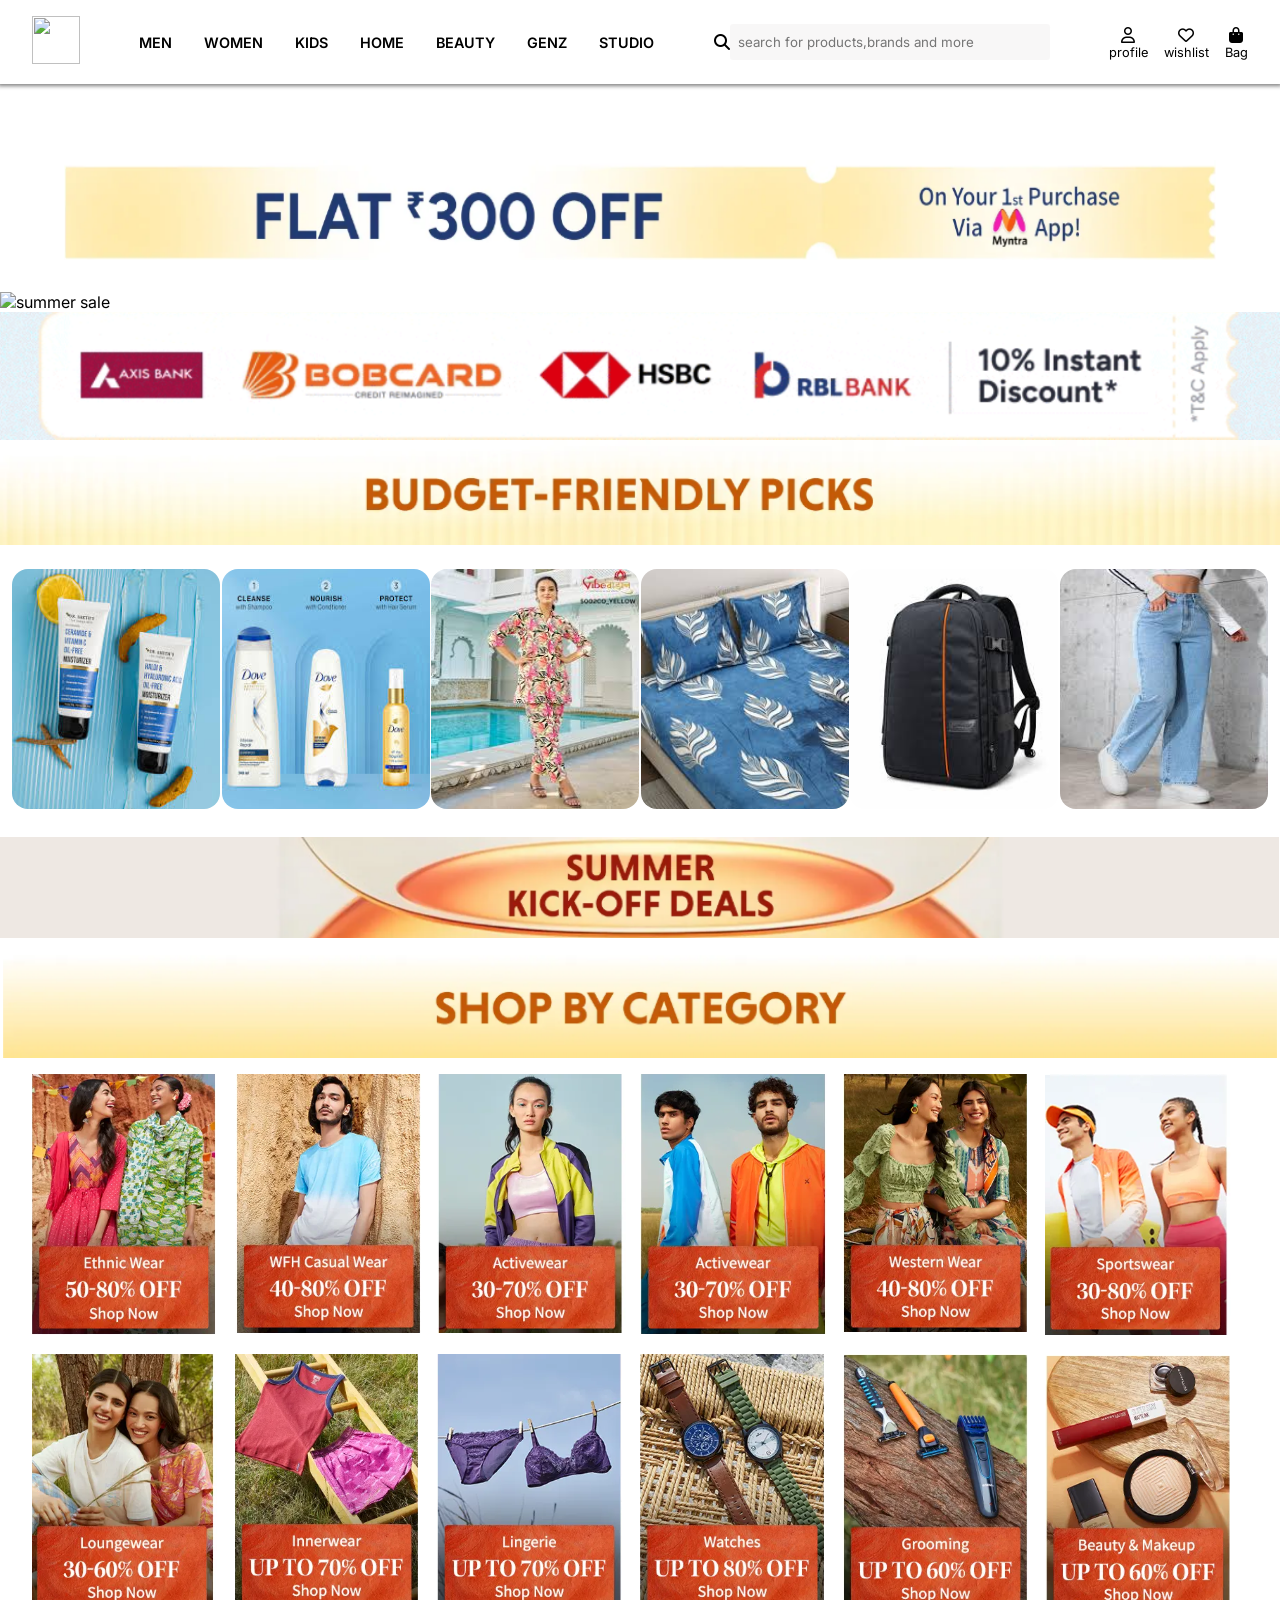
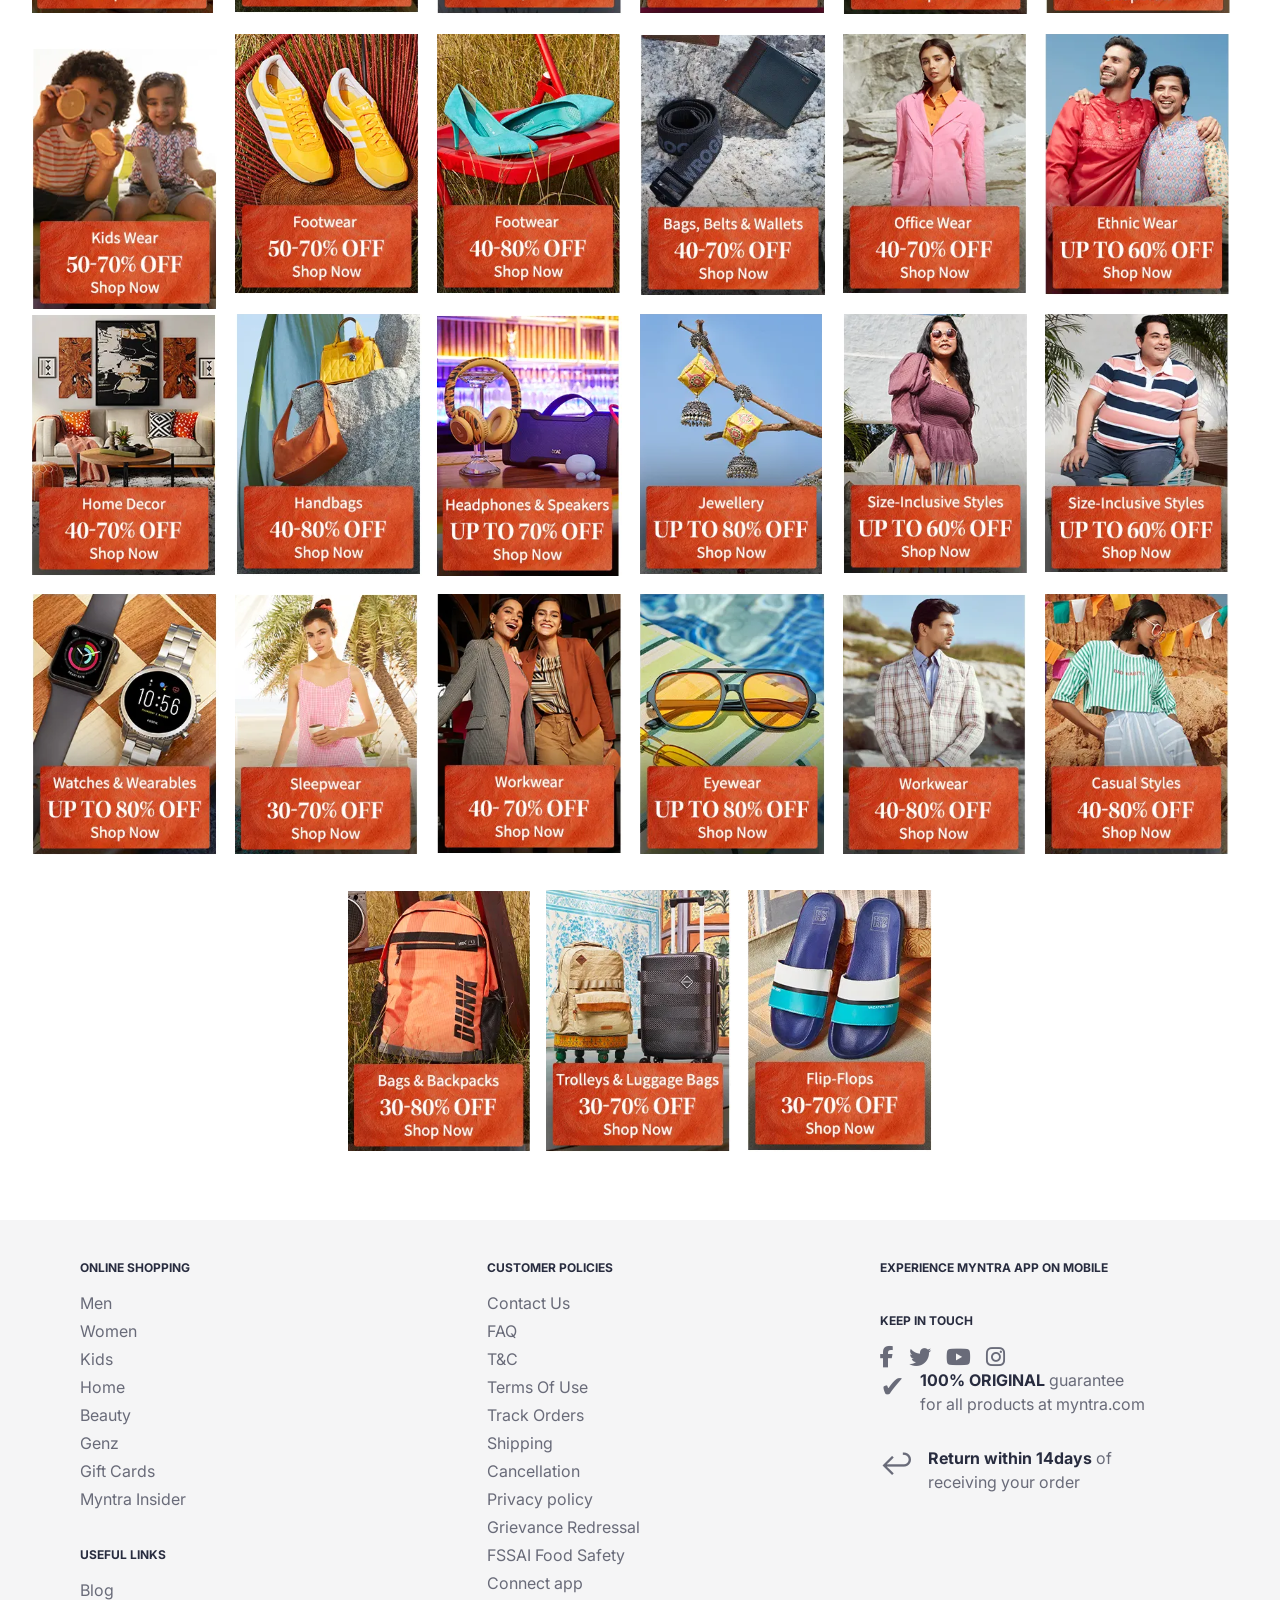
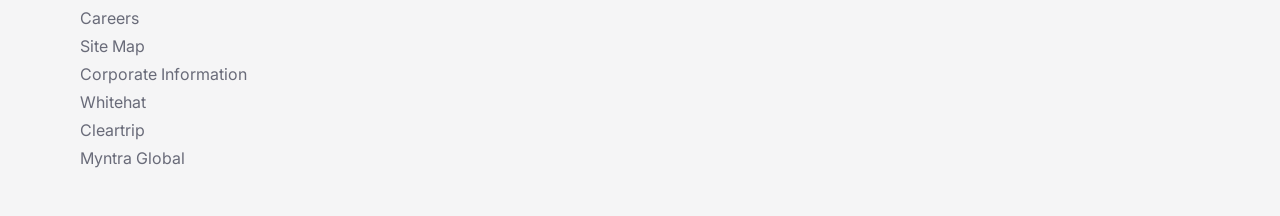
==== commit 6633bfba: "Add files via upload" ====
--- a/index.html
+++ b/index.html
@@ -13,31 +13,31 @@
 
     <header>
         <div class="logo-img">
-            <img class="myntra-logo" src="https://static.toiimg.com/photo/imgsize-282668,msid-80601325/80601325.jpg">
+            <a href="index.html"><img class="myntra-logo" src="https://static.toiimg.com/photo/imgsize-282668,msid-80601325/80601325.jpg"></a>
         </div>
     <div class="nav-link">
 <!----------------------------------------Nav-ul-class-nav-ul--------------------------------------->
         <ul class="nav-ul">
             <li>
-                <a class="nav-li-a" href="#">MEN</a>
-            </li>
-            <li>
-                <a class="nav-li-a" href="#">WOMEN</a>
-            </li>
-            <li>
-                <a class="nav-li-a" href="#">KIDS</a>
-            </li>
-            <li>
-                <a class="nav-li-a" href="#">HOME</a>
-            </li>
-            <li>
-                <a class="nav-li-a" href="#">BEAUTY</a>
-            </li>
-            <li>
-                <a class="nav-li-a" href="#">GENZ</a>
-            </li>
-            <li>
-                <a class="nav-li-a" href="#">STUDIO</a>
+                <a class="nav-li-a" href="men.html">MEN</a>
+            </li>
+            <li>
+                <a class="nav-li-a" href="women.html">WOMEN</a>
+            </li>
+            <li>
+                <a class="nav-li-a" href="kids.html">KIDS</a>
+            </li>
+            <li>
+                <a class="nav-li-a" href="home.html">HOME</a>
+            </li>
+            <li>
+                <a class="nav-li-a" href="beauty.html">BEAUTY</a>
+            </li>
+            <li>
+                <a class="nav-li-a" href="genz.html">GENZ</a>
+            </li>
+            <li>
+                <a class="nav-li-a" href="studio.html">STUDIO</a>
             </li>
         </ul>
 <!------------------------------------------nav-ul-end-here------------------------------------------>
@@ -53,15 +53,15 @@
         <div class="logo">
             <ul class="icon-ul">
                 <li class="icon-li">
-                    <a id="icon-a" href=""><i class="fa-regular fa-user"></i></a>
+                    <a id="icon-a" href="login.html"><i class="fa-regular fa-user"></i></a>
                     <span id="span-icon">profile</span>
                 </li>
                 <li class="icon-li">
-                    <a id="icon-a" href=""><i class="fa-regular fa-heart"></i></a>
+                    <a id="icon-a" href="wishlist.html"><i class="fa-regular fa-heart"></i></a>
                     <span id="span-icon">wishlist</span>
                 </li>
                 <li class="icon-li">
-                    <a id="icon-a" href=""><i class="fa-solid fa-bag-shopping"></i></a>
+                    <a id="icon-a" href="bag.html"><i class="fa-solid fa-bag-shopping"></i></a>
                     <span id="span-icon">Bag</span>
                 </li>
             </ul>
@@ -311,421 +311,95 @@
 <!---------------------------------------MAin-container-end------------------------------------------->
     </div>
 <!---------------------------------------container-end-here------------------------------------------->
-
-
-
-
-
-
-   <footer>
-    <!------------------------one-div-of-footer-containing-links----------------------------------->
-    <div class="links-cont">
-    <!------------------------------------footer-links-of-column----------------------------------->
-    <div class="column-link">
-    <div class="online-shopping">
-        <h2>Online Shopping</h2>
-    <!-----------------------------------links-of-one-box--------------------------------------------->
-        <ul class="footer-nav">
-            <li>
-                <a class="a-foot" href="#">Men</a>
-            </li>
-            <li>
-                <a class="a-foot" href="#" >Women</a>
-            </li>
-            <li>
-                <a class="a-foot" href="#" >Kids</a>
-            </li>
-            <li>
-                <a class="a-foot" href="#" >Home</a>
-            </li>
-            <li>
-                <a class="a-foot" href="#" >Beauty</a>
-            </li>
-            <li>
-                <a class="a-foot" href="#" >Genz</a>
-            </li>
-            <li>
-                <a class="a-foot" href="#" >Gift cards</a>
-            </li>
-            <li>
-                <a class="a-foot" href="#" >Myntra Insider</a>
-            </li>
-        </ul>
+<footer class="footer">
+  <div class="footer-container">
+<!-------------------------------------- Column 1---------------------------------------------------->
+    <div class="footer-column">
+      <h4>ONLINE SHOPPING</h4>
+
+      <a href="#">Men</a>
+      <a href="#">Women</a>
+      <a href="#">Kids</a>
+      <a href="#">Home</a>
+      <a href="#">Beauty</a>
+      <a href="#">Genz</a>
+      <a href="#">Gift Cards</a>
+      <a href="#">Myntra Insider</a>
+
+      <h4 class="useful">USEFUL LINKS</h4>
+
+      <a href="#">Blog</a>
+      <a href="#">Careers</a>
+      <a href="#">Site Map</a>
+      <a href="#">Corporate Information</a>
+      <a href="#">Whitehat</a>
+      <a href="#">Cleartrip</a>
+      <a href="#">Myntra Global</a>
     </div>
-    <!-----------------------------end-here-------------------------------------------------------->
-    <!---------------------------usefull-link-start-here------------------------------------------->
-    <div class="useful-link">
-        <h2>Useful links</h2>
-        <ul class="useful-links">
-            <li>
-                <a class="a-useful-link" href="#" >Blog</a>
-            </li>
-            <li>
-                <a class="a-useful-link">Careers</a>
-            </li>
-            <li>
-                <a class="a-useful-link" href="#">Site MAp</a>
-            </li>
-            <li>
-                <a class="a-useful-link" href="#">Corporate information</a>
-            </li>
-            <li>
-                <a class="a-useful-link" href="#">Whitehat</a>
-            </li>
-            <li>
-                <a class="a-useful-link" href="#">Cleartrip</a>
-            </li>
-            <li>
-                <a class="a-useful-link" href="#">Myntra Global</a>
-            </li>
-        </ul>
+
+<!-----------------------------------------Column-2----------------------------------------->
+    <div class="footer-column">
+      <h4>CUSTOMER POLICIES</h4>
+
+      <a href="#">Contact Us</a>
+      <a href="#">FAQ</a>
+      <a href="#">T&C</a>
+      <a href="#">Terms Of Use</a>
+      <a href="#">Track Orders</a>
+      <a href="#">Shipping</a>
+      <a href="#">Cancellation</a>
+      <a href="#">Privacy policy</a>
+      <a href="#">Grievance Redressal</a>
+      <a href="#">FSSAI Food Safety</a>
+      <a href="#">Connect app</a>
     </div>
-    <!-------------------------------Usefull-link-end-here--------------------------------------->
-    <!-------------------------------popular-searches-start-here---------------------------------->
-    <div class="popular-searches">
-        <h2>Popular searches</h2>
-        <p class="links-p-a">
-            <a href="#">Makeup|</a>
-            <a href="#">Dresses For girls|</a>
-            <a href="#">T-shirts|</a>
-            <a href="#">Sandals|</a>
-            <a href="#">Headphones|</a>
-            <a href="#">Babydolls|</a>
-            <a href="#">Blazers For men|</a>
-            <a href="#">Handbags|</a>
-            <a href="#">Ladies watches|</a>
-            <a href="#">Bags|</a>
-            <a href="#">Sport shoes|</a>
-            <a href="#">Rebook shoes|</a>
-            <a href="#">Puma shoes|</a>
-            <a href="#">Boxers|</a>
-            <a href="#">Wallets|</a>
-            <a href="#">Tops|</a>
-            <a href="#">Earrings</a>
-            <a href="#">fasttrack watches|</a>
-            <a href="#">Kurtis|</a>
-            <a href="#">Nikes</a>
-            <a href="#">Smart watches|</a>
-            <a href="#">Titan watches|</a>
-            <a href="#">Designer blouse|</a>
-            <a href="#">Gowns|</a>
-            <a href="#">Rings|</a>
-            <a href="#">Cricket Shoes|</a>
-            <a href="#">Forever 21|</a>
-            <a href="#">Eye makeup|</a>
-            <a href="#"> photo frame|</a>
-            <a href="#">Punjabi suits|</a>
-            <a href="#">Bikni|</a>
-            <a href="#">Myntra fashion show|</a>
-            <a href="#">Lipstick|</a>
-            <a href="#">Saree|</a>
-            <a href="#">Watches|</a>
-            <a href="#">dresses|</a>
-            <a href="#">Lehnga|</a>
-            <a href="#">Nike shoes|</a>
-            <a href="#">Goggles|</a>
-            <a href="#">Bras|</a>
-            <a href="#">Suit|</a>
-            <a href="#">Chinos|</a>
-            <a href="#">Shoes|</a>
-            <a href="#">Adidas shoes|</a>
-            <a href="#">Woodland shoes|</a>
-            <a href="#">Jewellery|</a>
-            <a href="#">Designer saree|</a>
+
+<!-------------------------------------------Column-3----------------------------------------------->
+    <div class="footer-column app-section">
+      <h4>EXPERIENCE MYNTRA APP ON MOBILE</h4>
+
+      <div class="app-buttons">
+        <img src="google.png" alt="">
+      </div>
+
+      <h4 class="touch">KEEP IN TOUCH</h4>
+
+      <div class="social-icons">
+        <i class="fa-brands fa-facebook-f"></i>
+        <i class="fa-brands fa-twitter"></i>
+        <i class="fa-brands fa-youtube"></i>
+        <i class="fa-brands fa-instagram"></i>
+      </div>
+<!----------------------------------------Column-4----------------------------------------------------->
+    <div class="footer-column guarantee">
+      <div class="guarantee-box">
+        <span class="icon">✔</span>
+        <p>
+          <strong>100% ORIGINAL</strong> guarantee <br>
+          for all products at myntra.com
         </p>
-<!-------------------------------copyright-and-other-start-here-------------------------------------->
-        <div class="copy">
-            <p class="copy-p">
-            <span>in case of any concern,</span>
-            <a class="contact-foot" href="#">Contact us</a>
-            </p>
-            <p class="copy-p">
-                <span>www.myntra.com </span><span>all rights are reserved</span>
-            </p>
-            <p class="copy-p">
-                <span>A flipkart company</span>
-            </p>
-        </div>
-<!------------------------------------Copy-right-end-here----------------------------------------->
-</div>
-<!----------------------------------popular-searches-end-here------------------------------------->
-
-<!-----------------------------Register-office-address-start-here--------------------------------->
-        <div class="register">
-            <h2>Registered office address</h2>
-            <span>Buildings Alyssa,</span>
-            <span>Begonia and Clover situated in Embassy Tech Village,</span>
-            <span>Outer Ring Road,</span>
-            <span>Devarabeesanahalli Village,</span>
-            <span>Varthur Hobli,</span>
-            <span>Bengaluru – 560103, India</span>
-            <p class="span-p">
-                <span>CIN: U72300KA2007PTC041799</span>
-                <span>Telephone: 080‑40011450</span>
-            </p>
-        </div>
-<!-----------------------------Register-office-address-end-here------------------------------------->
-
-<!--------------------------------online-shopping-start-here--------------------------------------->
-        <div class="online-shopping">
-            <h2>ONLINE SHOPPING MADE EASY AT MYNTRA </h2>
-            <p class="online-p">
-                you would like to experience the best of online shopping for men,
-                women and kids in India, you are at the right place. Myntra is the
-                ultimate destination for fashion and lifestyle, being host to a wide
-                array of merchandise including clothing, footwear, accessories, jewellery,
-                personal care products and more. It is time to redefine your style statement
-                with our treasure-trove of trendy items. Our online store brings you the 
-                latest in designer products straight out of fashion houses. You can shop 
-                online at Myntra from the 
-                comfort of your home and get your favourites delivered right to your doorstep
-            </p>
-        </div>
-<!-------------------------------------Online-shopping-end-here--------------------------------------->
-
-<!---------------------------------best-online-shopping-start-here------------------------------------>
-        <div class="best-online-shopping">
-            <h2>BEST ONLINE SHOPPING SITE IN INDIA FOR FASHION</h2>
-            <p class="best-online-p">
-                Be it clothing, footwear or accessories,
-                Myntra offers you the ideal combination 
-                of fashion and functionality for men, women
-                and kids. You will realise that the sky is the
-                limit when it comes to the types of outfits 
-                that you can purchase for different occasions
-            </p>
-            <ol>
-                <li>
-                    <span class="foot-span">Smart men’s clothing -</span> 
-                    At Myntra you will find 
-                    myriad options in smart 
-                    formal shirts and trousers,
-                    cool T-shirts and jeans, or
-                    kurta and pyjama combinations 
-                    for men. Wear your attitude with
-                    printed T-shirts. Create the 
-                    back-to-campus vibe with 
-                    varsity T-shirts and distressed
-                    jeans. Be it gingham, buffalo,
-                    or window-pane style, checked
-                    shirts are unbeatably smart. 
-                    Team them up with chinos,
-                    cuffed jeans or cropped 
-                    trousers for a smart casual 
-                    look. Opt for a stylish layered
-                    look with biker jackets. Head 
-                    out in cloudy weather with 
-                    courage in water-resistant 
-                    jackets. Browse through our 
-                    innerwear section to find
-                    supportive garments which
-                    would keep you confident in any outfit.
-                </li>
-                <li>
-                    <span class="foot-span">Trendy women’s clothing -</span>
-                    Online shopping for women at
-                    Myntra is a mood-elevating experience. 
-                    Look hip and stay comfortable with chinos
-                    and printed shorts this summer. Look
-                    hot on your date dressed in a little
-                    black dress, or opt for red dresses
-                    for a sassy vibe. Striped dresses and T-shirt
-                    represent the classic spirit of nautical fashion.
-                    Choose your favourites from among Bardot, off-shoulder,
-                    shirt-style, blouson, embroidered and peplum tops,
-                    to name a few. Team them up with skinny-fit jeans,
-                    skirts or palazzos. Kurtis and jeans make the perfect
-                    fusion-wear combination for the cool urbanite.
-                    Our grand sarees and lehenga-choli selections 
-                    are perfect to make an impression at big social
-                    events such as weddings. Our salwar-kameez sets,
-                    kurtas and Patiala suits make comfortable options
-                    for regular wear.
-
-                </li>
-                <li>
-                    <span class="foot-span">Fashionable footwear -</span> 
-                    While clothes maketh the man, the type
-                    of footwear you wear reflects your personality.
-                    We bring you an exhaustive lineup of options
-                    in casual shoes for men, such as sneakers and
-                    loafers. Make a power statement at work dressed
-                    in brogues and oxfords. Practice for your marathon
-                    with running shoes for men and women. Choose shoes
-                    for individual games such as tennis, football,
-                    basketball, and the like. Or step into the casual
-                    style and comfort offered by sandals, sliders, and
-                    flip-flops. Explore our lineup of fashionable footwear
-                    for ladies, including pumps, heeled boots, wedge-heels,
-                    and pencil-heels. Or enjoy the best of comfort and style
-                    with embellished and metallic flats.
-                </li>
-                <li>
-                    <span class="foot-span">Stylish accessories -</span> 
-                    Myntra is one of the best online shopping
-                    sites for classy accessories that perfectly
-                    complement your outfits. You can select
-                    smart analogue or digital watches and
-                    match them up with belts and ties.
-                    Pick up spacious bags, backpacks,
-                    and wallets to store your essentials
-                    in style. Whether you prefer minimal
-                    jewellery or grand and sparkling pieces,
-                    our online jewellery collection offers you
-                    many impressive options
-                </li>
-                <li>
-                    <span class="foot-span">Fun and frolic -</span>
-                    Online shopping for kids at Myntra
-                    is a complete joy. Your little 
-                    princess is going to love the
-                    wide variety of pretty dresses,
-                    ballerina shoes, headbands and clips.
-                    Delight your son by picking up sports
-                    shoes, superhero T-shirts, football 
-                    jerseys and much more from our online 
-                    store. Check out our lineup of toys with
-                    which you can create memories to cherish.
-                </li>
-                <li>
-                    <span class="foot-span">Beauty begins here -</span>
-                    You can also refresh, rejuvenate and
-                    reveal beautiful skin with personal care,
-                    beauty and grooming products from Myntra.
-                    Our soaps, shower gels, skin care creams,
-                    lotions and other ayurvedic products are
-                    specially formulated to reduce the effect of
-                    aging and offer the ideal cleansing experience.
-                    Keep your scalp clean and your hair uber-stylish
-                    with shampoos and hair care products.
-                    Choose makeup to enhance your natural beauty
-                </li>
-            </ol>
-            <p class="online-p">
-                Myntra is one of the best online 
-                shopping sites in India which could 
-                help transform your living spaces
-                completely. Add colour and personality 
-                to your bedrooms with bed linen and curtains.
-                Use smart tableware to impress your guest.
-                Wall decor, clocks, photo frames and artificial
-                plants are sure to breathe life into any corner of your home.
-            </p>
-        </div>
-<!---------------------------------Best-online-shopping-End-here------------------------------------->
-
-<!---------------------------------Affordable-fashion-start-here------------------------------------->
-        <div class="affordable-fashion">
-            <h2>AFFORDABLE FASHION AT YOUR FINGERTIPS</h2>
-            <p class="affordable-p">
-                Myntra is one of the unique online
-                shopping sites in India where fashion 
-                is accessible to all. Check out our new
-                arrivals to view the latest designer clothing,
-                footwear and accessories in the market.
-                You can get your hands on the trendiest
-                style every season in western wear. 
-                You can also avail the best of ethnic
-                fashion during all Indian festive occasions.
-                You are sure to be impressed with our
-                seasonal discounts on footwear,
-                trousers, shirts, backpacks and more.
-                The end-of-season sale is the ultimate 
-                experience when fashion gets unbelievably 
-                affordable.
-            </p>
-        </div>
-<!------------------------------------Myntra-insider-end-here------------------------------------------->
-        <div class="myntra-insider">
-            <h2>Myntra Insider</h2>
-            <p class="p-insider">
-                Every online shopping experience is precious.
-                Hence, a cashless reward-based customer loyalty
-                program called Myntra Insider was introduced to 
-                enhance your online experience. The program is 
-                applicable to every registered customer and measures
-                rewards in the form of Insider Points.
-            </p>
-            <p class="p-insider">
-                There are four levels to achieve in the program
-                , as the Insider Points accumulate. They are - Insider,
-                Select, Elite or Icon. Apart from offering discounts on
-                Myntra and partner platform coupons,
-                each tier comes with its own special perks
-            </p>
-        </div>
-        <div class="insider">
-            <h2>Insider</h2>
-            <ul>
-                <li>Opportunity to master any
-                    domain in fashion with tips from
-                    celebrity stylists at Myntra Masterclass sessions
-                </li>
-                <li>
-                    Curated collections from celeb stylists.
-                </li>
-            </ul>
-        </div>
-        <div class="elite">
-            <h2>Elite</h2>
-            <ul>
-                <li>
-                    VIP access to special sale events such
-                    as the End of Reason Sale (EORS) and product launches
-                </li>
-                <li>
-                    Exclusive early access to Limited Edition products
-                </li>
-            </ul>
-        </div>
-        <div class="icon">
-            <h2>Icon</h2>
-            <ul>
-                <li>Chance to get on guest lists for special events.</li>
-            </ul>
-        </div>
-<!----------------------------------myntra-insider-end-here--------------------------------------->
-        <div class="myntra-studio">
-            <h2>Myntra Studio - The Personalised Fashion Feed You Wouldn’t Want To Miss Out On</h2>
-            <p class="studio-p">
-                The world wide web is evolving at a relentless 
-                pace, and with an accelerated growth each
-                passing year, there is bound to be an
-                overwhelming surge of online content.
-                It was for this very reason that personalisation
-                of search feeds was proposed as a solution
-                to combat the overload of irrelevant information.
-            </p>
-            <p class="studio-p">
-                Several social media platforms such as Facebook
-                and Instagram along with various online shopping
-                websites have chosen to help filter content,
-                increasing user engagement, retention and customer loyalty
-            </p>
-            <p class="studio-p">
-                Myntra is one such online shopping website that joins 
-                the list of platforms that help curate a personalised
-                fashion feed. Named theMyntra Studio, this personalised 
-                search feed brings you the latest men and women’s fashion
-                trends, celebrity styles, branded content and daily
-                updates from your favourite fashion labels.
-            </p>
-            <p class="studio-p">
-                If you are wondering how impactful
-                Myntra Studio can be, we are listing
-                out five perks of having a rich, meaningful,
-                and personalised fashion feed in your life.
-            </p>
-        </div>
-        <div class="foot-ul">
-            <ul class="foot-ul-1">
-                <li></li>
-            </ul>
-        </div>
-</div>
-<!-----------------------------------column-links-end-here----------------------------------------->
-</div>
-<!----------------------------footer-container-links-end-here-------------------------------------->
-</footer> 
+      </div>
+
+      <div class="guarantee-box">
+        <span class="icon">↩</span>
+        <p>
+          <strong>Return within 14days</strong> of <br>
+          receiving your order
+        </p>
+      </div>
+    </div>
+
+  </div>
+</footer>
+
+<!-- Font-->
+<link rel="stylesheet"
+href="https://cdnjs.cloudflare.com/ajax/libs/font-awesome/6.5.1/css/all.min.css">
+
+
+
+
+
+
 </body>
 </html>        
--- a/style.css
+++ b/style.css
@@ -2,7 +2,7 @@
     margin: 0;
     padding: 0;
     box-sizing: border-box;
-    font-family: 'Poppins';
+    font-family: 'inter';
 
 }
 body{
@@ -16,6 +16,11 @@
     justify-content: space-between;
     padding: 1rem 2rem;
     box-shadow: 0 0 4px 2px grey;
+    position: fixed;
+    top: 0;
+    left: 0;
+    width: 100%;
+    background-color: white;
     box-sizing: border-box;
 }
 /*myntra-logo-image*/
@@ -59,6 +64,7 @@
 }
 /*nav-ul-li-a*/
 .nav-li-a{
+    font-size: 0.9rem;
     text-decoration: none;
     color: black;
     font-weight: 600;
@@ -111,6 +117,7 @@
 }
 /*icon-end-here*/
 .container{
+    margin-top: 10rem;
     
 
 }
@@ -159,7 +166,7 @@
 }
 .grid-boxes{
     display: grid;
-    gap: 0.2rem;
+    gap: 0.1rem;
     grid-template-columns:2fr 2fr 2fr 2fr 2fr 2fr;
     grid-template-rows:260px;
     padding: 1rem 1rem;
@@ -167,10 +174,7 @@
 
 }
 .boxes{
-    width: 14rem;
-    height: 16rem;
-    background-color:rgb(251, 80, 37);
-    border-radius: 1rem;
+    border-radius: 0.2rem;
     display: flex;
     justify-content: center;
     align-items: center;
@@ -196,32 +200,103 @@
 .category-img{
     width: 80rem;
 }
-footer{
-    width: 100%;
-    display: flex;
-    gap: 4rem;
-    font-size: 1rem;
-    background-color: whitesmoke;
-
-}
-.link-cont{
-    display: flex;
-    flex-direction: column;
-    width: 80vw;
-    margin: auto 100px;
-}
-.online-shopping{
-    display: flex;
-    flex-direction: column;
-    gap: 2rem;
-    font-size: 1rem;
-    
-}
-.footer-nav{
-    display: flex;
-    flex-direction: column;
-    gap: 0.2rem;
-}
-h2{
-    font-size: 1rem;
-}
+.grid-box-30{
+    padding: 1rem 2rem;
+    display: grid;
+    grid-template-rows:repeat(5,280px);
+    grid-template-columns: repeat(6,1fr);
+    place-content: center;
+}
+.grid3{
+    display: flex;
+    justify-content: center;
+    align-items: center;
+    gap: 1rem;
+}
+.footer{
+    margin-top: 4rem;
+    background:#f5f5f6;
+    padding:40px 80px;
+    font-family: Arial, Helvetica, sans-serif;
+}
+
+.footer-container{
+    display:flex;
+    justify-content:space-between;
+    gap:1rem;
+    flex-wrap:wrap;
+}
+
+.footer-column{
+    display:flex;
+    flex-direction:column;
+}
+
+.footer-column h4{
+    font-size:12px;
+    font-weight:700;
+    color:#282c3f;
+    margin-bottom:18px;
+}
+
+.footer-column a{
+    text-decoration:none;
+    color:#696b79;
+    font-size:16px;
+    margin-bottom:8px;
+}
+
+.useful{
+    margin-top:30px;
+}
+
+.app-buttons{
+    display:flex;
+    gap:10px;
+    margin-bottom:20px;
+}
+
+.app-buttons img{
+    width:20rem;
+    cursor:pointer;
+}
+
+.touch{
+    margin-bottom:15px;
+}
+
+.social-icons{
+    display:flex;
+    gap:15px;
+}
+
+.social-icons i{
+    font-size:22px;
+    color:#696b79;
+    cursor:pointer;
+}
+
+.guarantee{
+    gap:30px;
+}
+
+.guarantee-box{
+    display:flex;
+    gap:15px;
+    align-items:flex-start;
+}
+
+.icon{
+    font-size:30px;
+    color:#696b79;
+}
+
+.guarantee-box p{
+    color:#696b79;
+    font-size:16px;
+    line-height:24px;
+}
+
+.guarantee-box strong{
+    color:#282c3f;
+}
